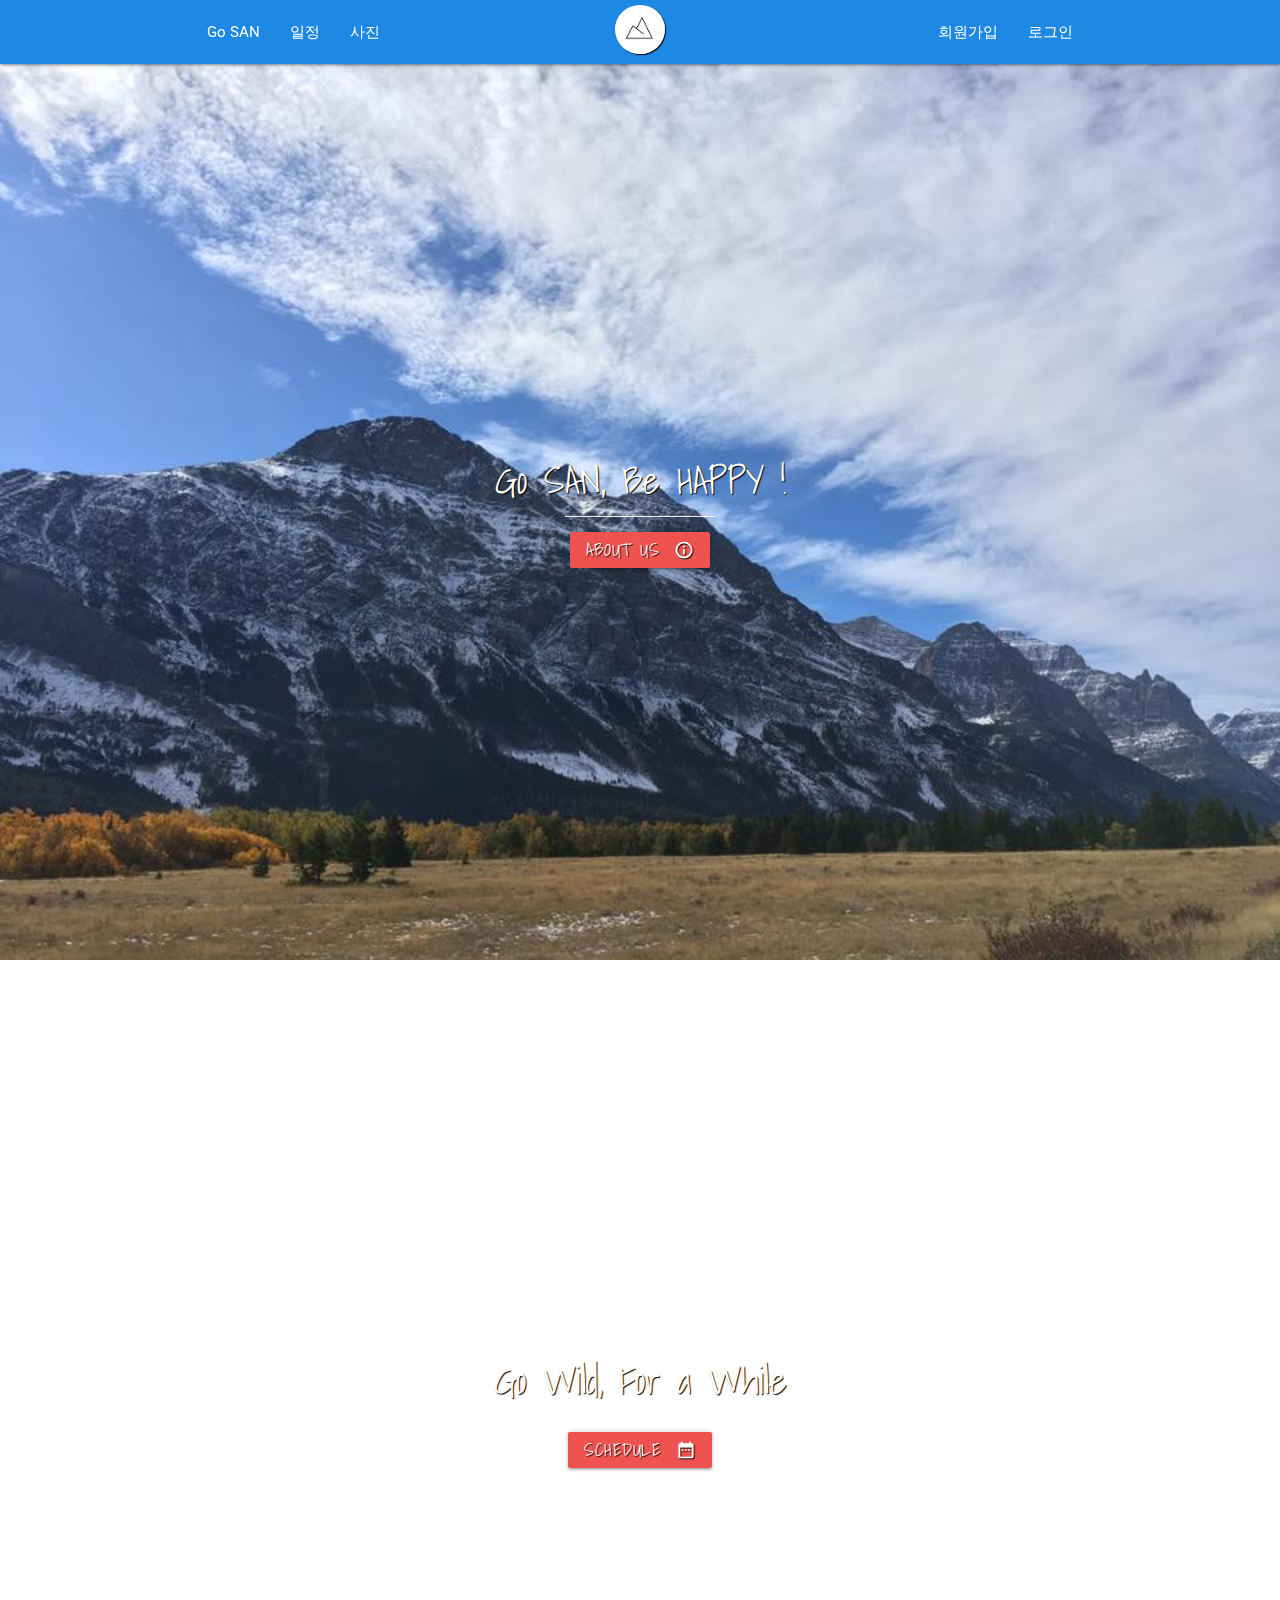
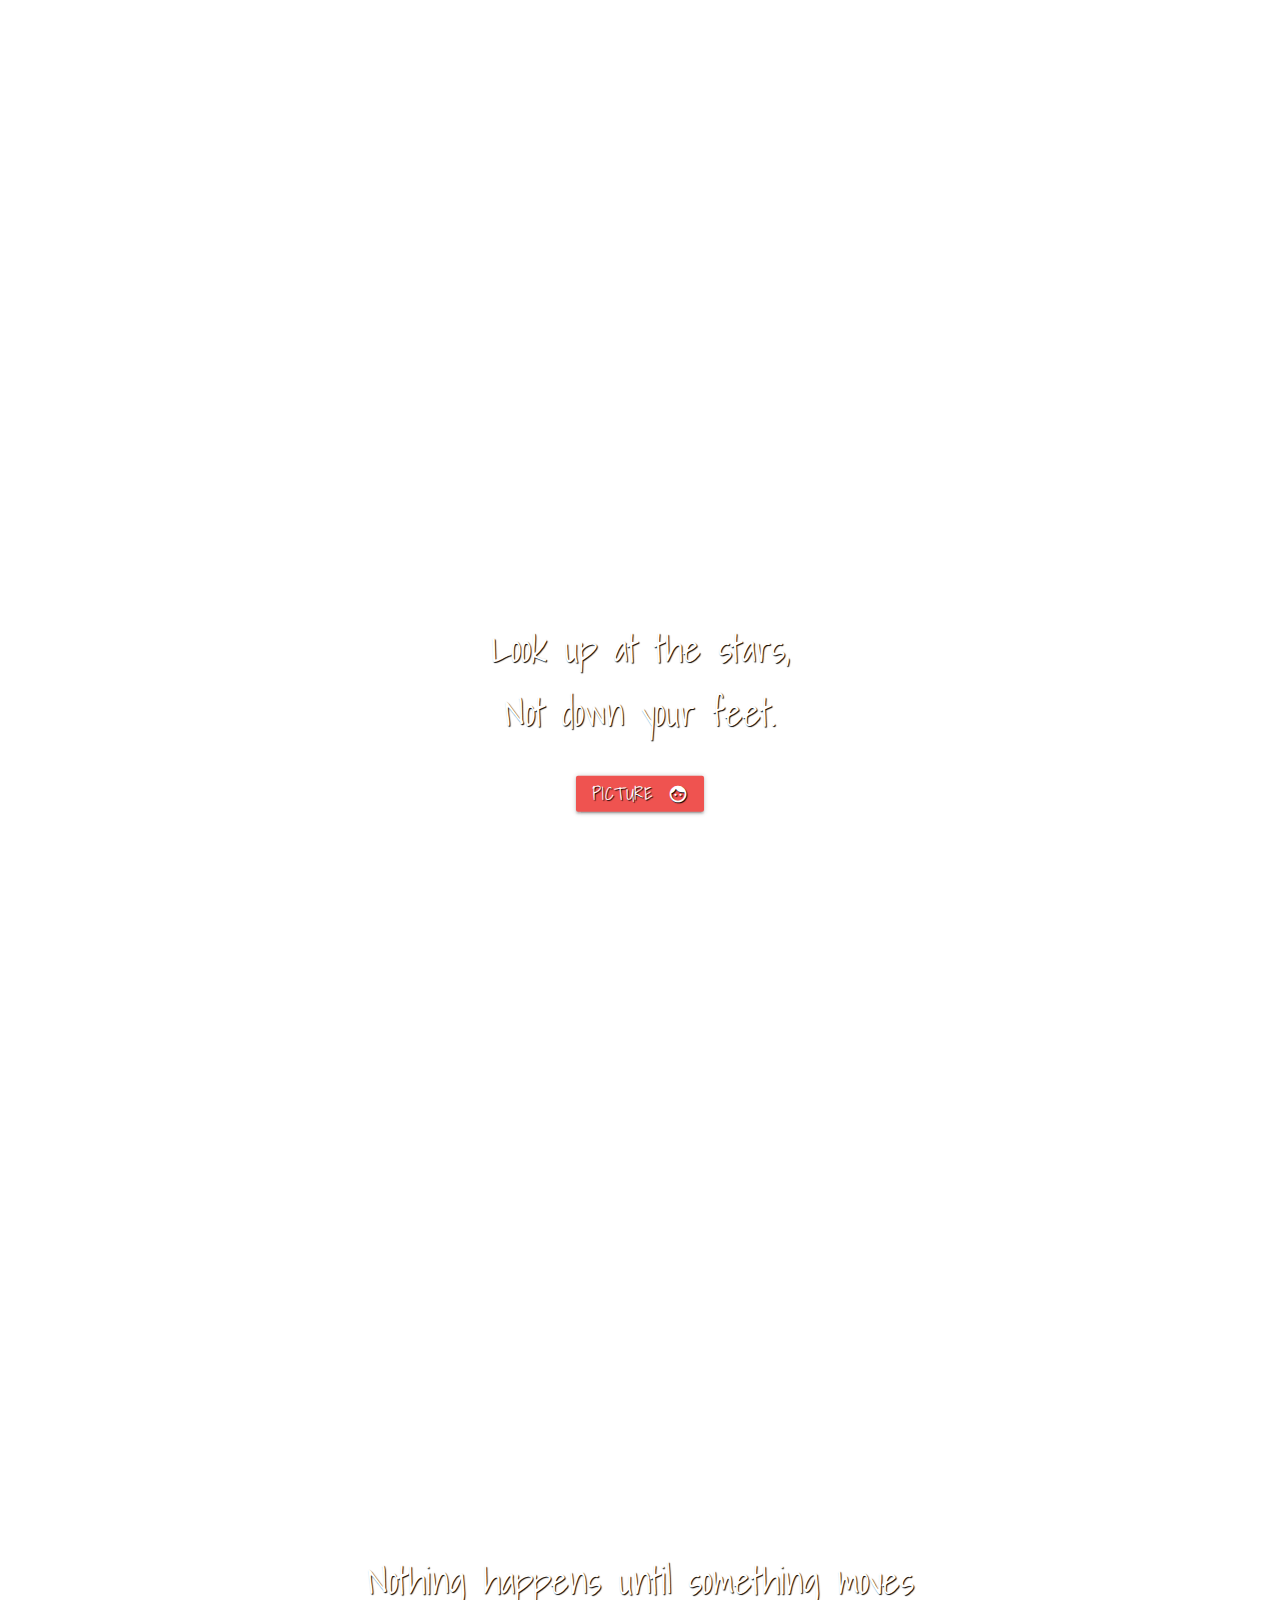
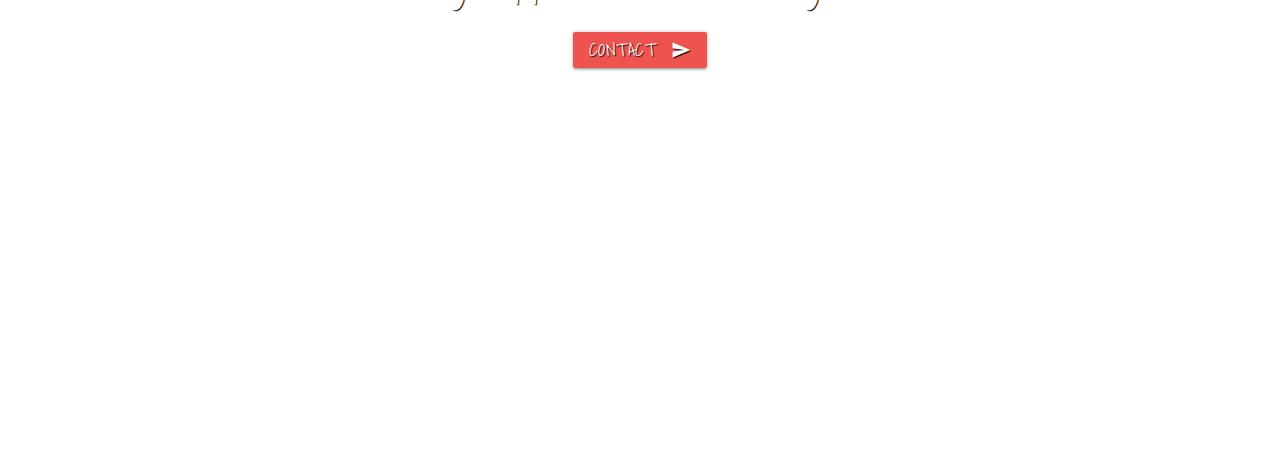
==== index.html @ 28b50394 "ver 0.1" ====
<!DOCTYPE html>
<html>
  <head>
    <meta charset="utf-8">
    <meta name="viewport" content="width=device-width, initial-scale=1">
	  <script src="https://ajax.googleapis.com/ajax/libs/jquery/3.3.1/jquery.min.js"></script>
    <script src="js/materialize.js"></script>
    <script src="js/materialize.min.js"></script>
	  <link rel="stylesheet" href="css/materialize.css">
    <link rel="stylesheet" href="css/materialize.min.css">
    <link rel="stylesheet" href="css/reset.css">
    <link href="https://fonts.googleapis.com/css?family=Nanum+Gothic|Roboto+Mono:100,300,400|Roboto:100,300,400" rel="stylesheet">
    <link href="https://fonts.googleapis.com/css?family=Abel|Amatic+SC|Gloria+Hallelujah|Indie+Flower|Shadows+Into+Light" rel="stylesheet">
    <link href="https://fonts.googleapis.com/icon?family=Material+Icons" rel="stylesheet">
    <title>Go! SAN - 산에 가자</title>

    <style>
      /* * {
        font-family: 'Nanum Gothic', sans-serif;
        font-family: 'Roboto', sans-serif;
        font-family: 'Roboto Mono', monospace;

        font-family: 'Indie Flower', cursive;
        font-family: 'Abel', sans-serif;
        font-family: 'Shadows Into Light', cursive;
        font-family: 'Gloria Hallelujah', cursive;
        font-family: 'Amatic SC', cursive;
      } */
      .scene {
        width: 100vw;
        height: 100vh;
        overflow: hidden;
        background-size: cover;
        background-repeat: no-repeat;
        background-attachment: fixed;
        font-family: 'Shadows Into Light', cursive;
      }

      .scene.one{
        background-image: url(img/san1.jpg);
      }
      .scene.two{
        background-image: url(img/san3.jpg);
      }
      .scene.three{
        background-image: url(img/san5.jpg);
      }
      .scene.four{
        background-image: url(img/san6.jpg);
      }

      .scene header{
        color:white;
        text-shadow: 1px 1px 1px black;
        max-width: 80%;
        position: relative;
        left:50%;
        top:50%;
        transform:translateX(-50%) translateY(-50%);
        font-size:1.2rem;
        text-align: center;
      }
      .scene header h1{
        font-size: 2.5rem;
        margin-bottom: 1rem;
        font-weight: 400;
      }
      .scene header h1:after{
        content:'';
        border-bottom:1px solid white;
        width:10rem;
        display: block;
        margin:0 auto;
        margin-top:1rem;
      }
      #logo {
        box-shadow: 1px 1px 1px black;
        margin-top: 5px;
        margin-bottom: 5px;
        width: 50px;
      }
      .btn {
        font-size: 1.2rem;
      }
      body > ul {
        font-family: 'Nanum Gothic', sans-serif;
      }
    </style>
    <script>
    $(document).ready(function(){
      $('.sidenav').sidenav();
    });
    </script>
  </head>
  <body>
      <div class="navbar-fixed">
        <nav class="blue darken-1">
            <div class="container">
              <div class="nav-wrapper">
                <a href="index.html" class="brand-logo center">
                  <img class="circle responsive-img" id="logo" src="img/logo.jpg" alt="logo">
                </a>
                <a href="#" data-target="mobile-demo" class="sidenav-trigger left hide-on-med-and-up"><i class="material-icons">menu</i></a>
                <ul id="nav-mobile" class="left hide-on-small-only">
                  <li><a href="#">Go SAN</a></li>
                  <li><a href="#">일정</a></li>
                  <li><a href="#">사진</a></li>
                </ul>
                <ul id="nav-mobile" class="right hide-on-small-only">
                  <li><a href="#">회원가입</a></li>
                  <li><a href="#">로그인</a></li>
                </ul>
              </div>
            </div>
        </nav>
      </div>
        <ul class="sidenav" id="mobile-demo">
          <li><a href="index.html">HOME</a></li>
          <li><a href="#">Go SAN</a></li>
          <li><a href="#">일정</a></li>
          <li><a href="#">사진</a></li>
          <li class="divider" tabindex="-1"></li>
          <li><a href="#">회원가입</a></li>
          <li><a href="#">로그인</a></li>
        </ul>
      <section class="scene one">
        <header>
          <h1>Go SAN, Be HAPPY !</h1>
          <a class="waves-effect waves-light btn red lighten-1" href="#">About Us<i class="material-icons right">info_outline</i></a>
        </header>
      </section>

      <section class="scene two">
        <header>
          <h1>Go Wild, For a While</h1>
          <a class="waves-effect waves-light btn red lighten-1">Schedule<i class="material-icons right">date_range</i></a>
        </header>
      </section>

      <section class="scene three">
        <header>
          <h1 style="line-height:170%;">Look up at the stars, <br />
          Not down your feet.</h1>
          <a class="waves-effect waves-light btn red lighten-1">picture<i class="material-icons right">face</i></a>
        </header>
      </section>

      <section class="scene four">
        <header>
          <h1>Nothing happens until something moves</h1>
          <a class="waves-effect waves-light btn red lighten-1">Contact<i class="material-icons right">send</i></a>
        </header>
      </section>
  </body>
</html>
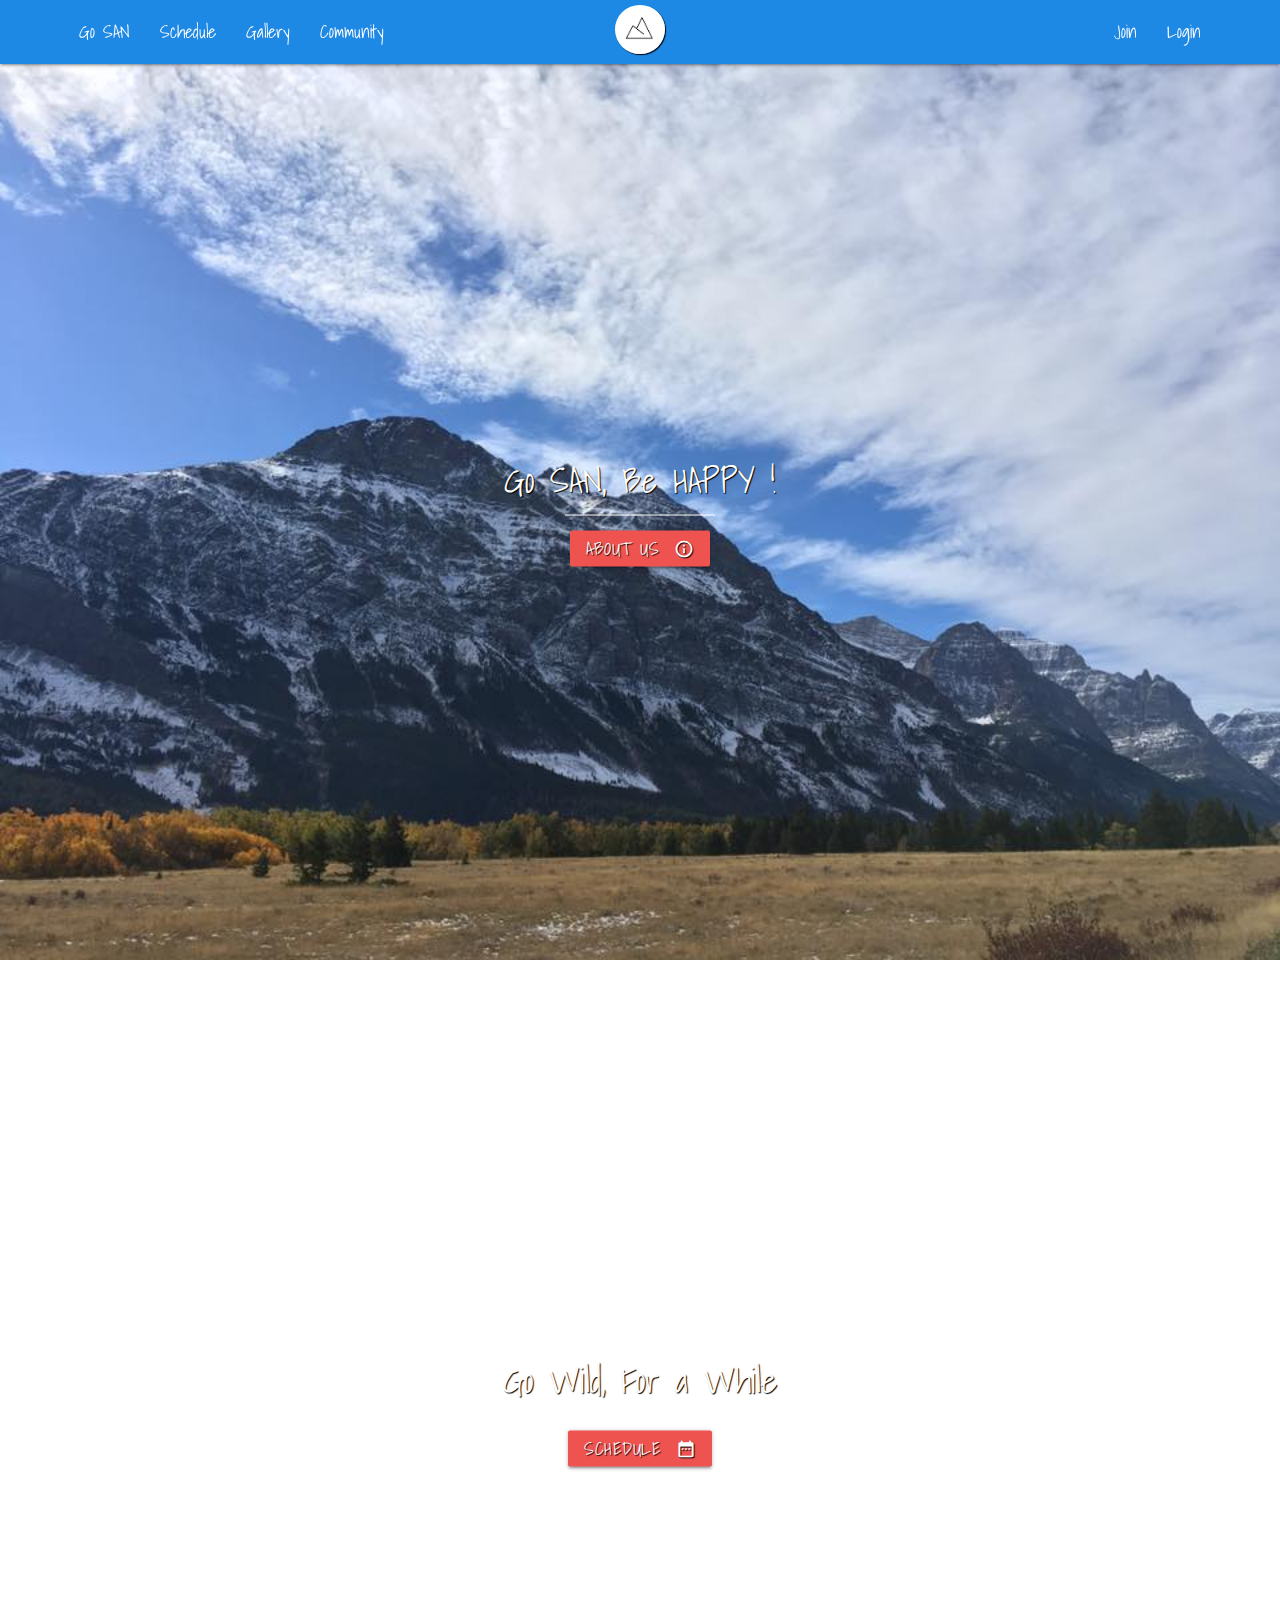
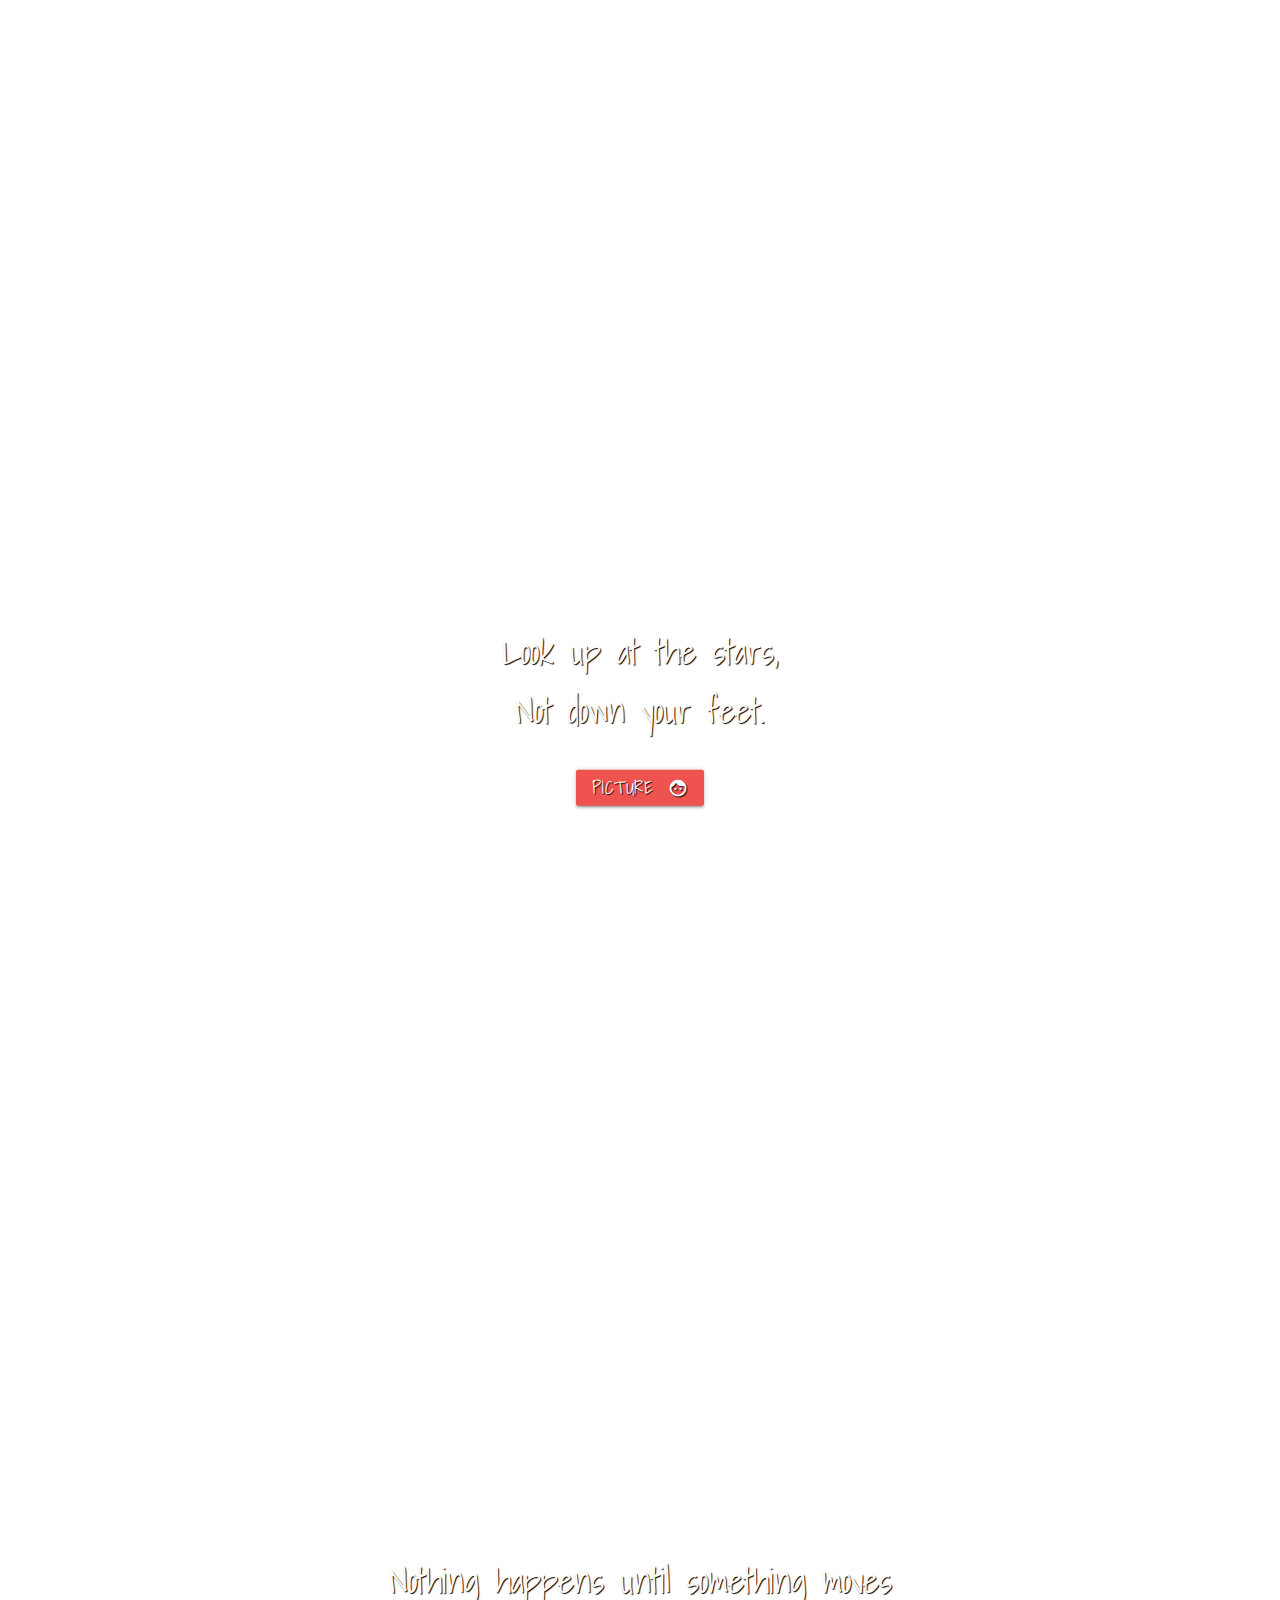
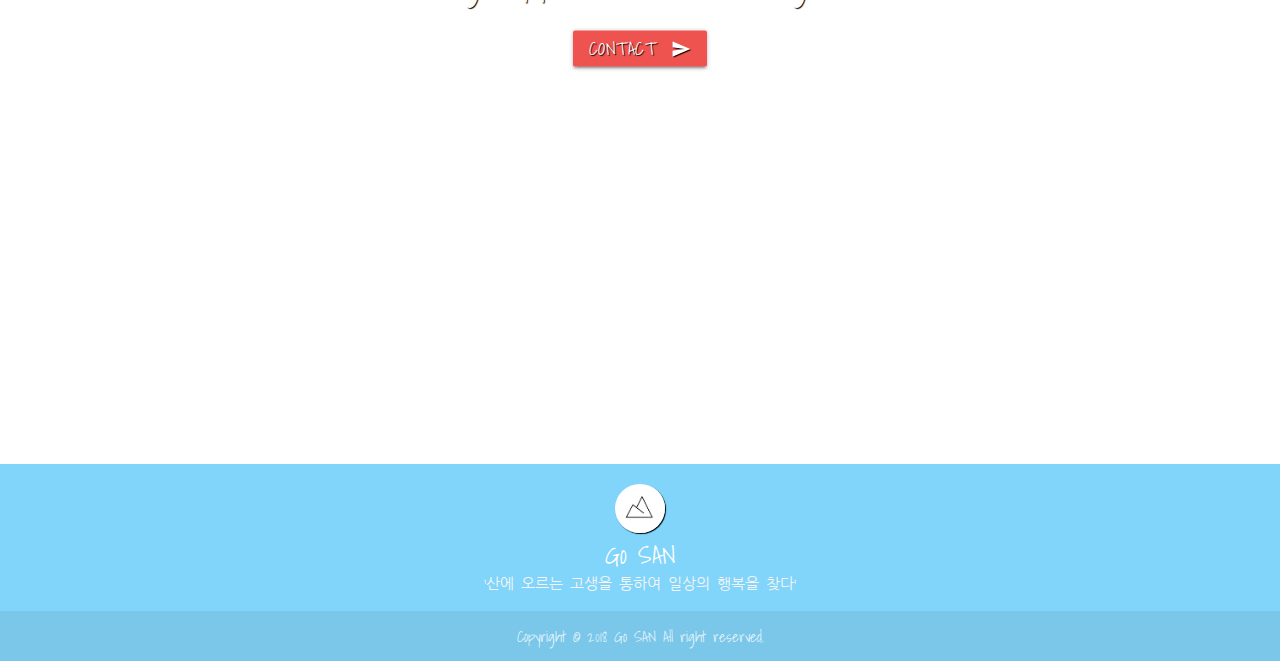
==== commit 4ee71322: "ver 0.2" ====
--- a/index.html
+++ b/index.html
@@ -27,7 +27,6 @@
         font-family: 'Amatic SC', cursive;
       } */
       .scene {
-        width: 100vw;
         height: 100vh;
         overflow: hidden;
         background-size: cover;
@@ -61,7 +60,7 @@
         text-align: center;
       }
       .scene header h1{
-        font-size: 2.5rem;
+        font-size: 2.3rem;
         margin-bottom: 1rem;
         font-weight: 400;
       }
@@ -82,8 +81,30 @@
       .btn {
         font-size: 1.2rem;
       }
-      body > ul {
-        font-family: 'Nanum Gothic', sans-serif;
+      body ul {
+        font-family: 'Shadows Into Light', cursive;
+        font-weight: 500;
+      }
+      nav ul a {
+        font-size: 1.2rem;
+      }
+      #nav-mobile-1 {
+        margin-left: 5%;
+      }
+      #nav-mobile-2 {
+        margin-right: 5%;
+      }
+      /* FOOTER 영역 */
+      footer {
+        font-family: 'Shadows Into Light', cursive, 'Nanum Gothic', sans-serif;
+      }
+      #bottom-logo {
+        width: 50px;
+        box-shadow: 1px 1px 1px black;
+      }
+
+      #bottom-logo-section {
+        margin-bottom: 0;
       }
     </style>
     <script>
@@ -95,34 +116,34 @@
   <body>
       <div class="navbar-fixed">
         <nav class="blue darken-1">
-            <div class="container">
               <div class="nav-wrapper">
                 <a href="index.html" class="brand-logo center">
                   <img class="circle responsive-img" id="logo" src="img/logo.jpg" alt="logo">
                 </a>
-                <a href="#" data-target="mobile-demo" class="sidenav-trigger left hide-on-med-and-up"><i class="material-icons">menu</i></a>
-                <ul id="nav-mobile" class="left hide-on-small-only">
+                <a href="#" data-target="mobile-demo" class="sidenav-trigger left hide-on-samll-only"><i class="material-icons">menu</i></a>
+                <ul id="nav-mobile-1" class="left hide-on-med-and-down">
                   <li><a href="#">Go SAN</a></li>
-                  <li><a href="#">일정</a></li>
-                  <li><a href="#">사진</a></li>
+                  <li><a href="#">Schedule</a></li>
+                  <li><a href="#">Gallery</a></li>
+                  <li><a href="#">Community</a></li>
                 </ul>
-                <ul id="nav-mobile" class="right hide-on-small-only">
-                  <li><a href="#">회원가입</a></li>
-                  <li><a href="#">로그인</a></li>
+                <ul id="nav-mobile-2" class="right hide-on-med-and-down">
+                  <li><a href="#">Join</a></li>
+                  <li><a href="#">Login</a></li>
                 </ul>
               </div>
-            </div>
         </nav>
       </div>
-        <ul class="sidenav" id="mobile-demo">
-          <li><a href="index.html">HOME</a></li>
-          <li><a href="#">Go SAN</a></li>
-          <li><a href="#">일정</a></li>
-          <li><a href="#">사진</a></li>
-          <li class="divider" tabindex="-1"></li>
-          <li><a href="#">회원가입</a></li>
-          <li><a href="#">로그인</a></li>
-        </ul>
+      <ul class="sidenav" id="mobile-demo">
+        <li><a href="index.html">HOME</a></li>
+        <li><a href="#">Go SAN</a></li>
+        <li><a href="#">Schedule</a></li>
+        <li><a href="#">Gallery</a></li>
+        <li><a href="#">Community</a></li>
+        <li class="divider" tabindex="-1"></li>
+        <li><a href="#">Join</a></li>
+        <li><a href="#">Login</a></li>
+      </ul>
       <section class="scene one">
         <header>
           <h1>Go SAN, Be HAPPY !</h1>
@@ -151,5 +172,26 @@
           <a class="waves-effect waves-light btn red lighten-1">Contact<i class="material-icons right">send</i></a>
         </header>
       </section>
+
+      <footer class="page-footer light-blue lighten-3">
+        <div class="container">
+          <div class="row">
+            <div class="col 12 s12">
+              <div class="center" id="bottom-logo-section">
+                <a href="index.html"><img src="img/logo.jpg" class="circle responsive-img center" id="bottom-logo" alt="bottm-logo"></a>
+              </div>
+              <h5 class="white-text center" style="line-height: 170%;">Go SAN</h5>
+              <p class="grey-text text-lighten-4 center">'산에 오르는 고생을 통하여 일상의 행복을 찾다'</p>
+            </div>
+          </div>
+        </div>
+        <div class="footer-copyright">
+          <div class="container">
+            <div class="center">
+              Copyright © 2018 Go SAN All right reserved.
+            </div>
+          </div>
+        </div>
+      </footer>
   </body>
 </html>
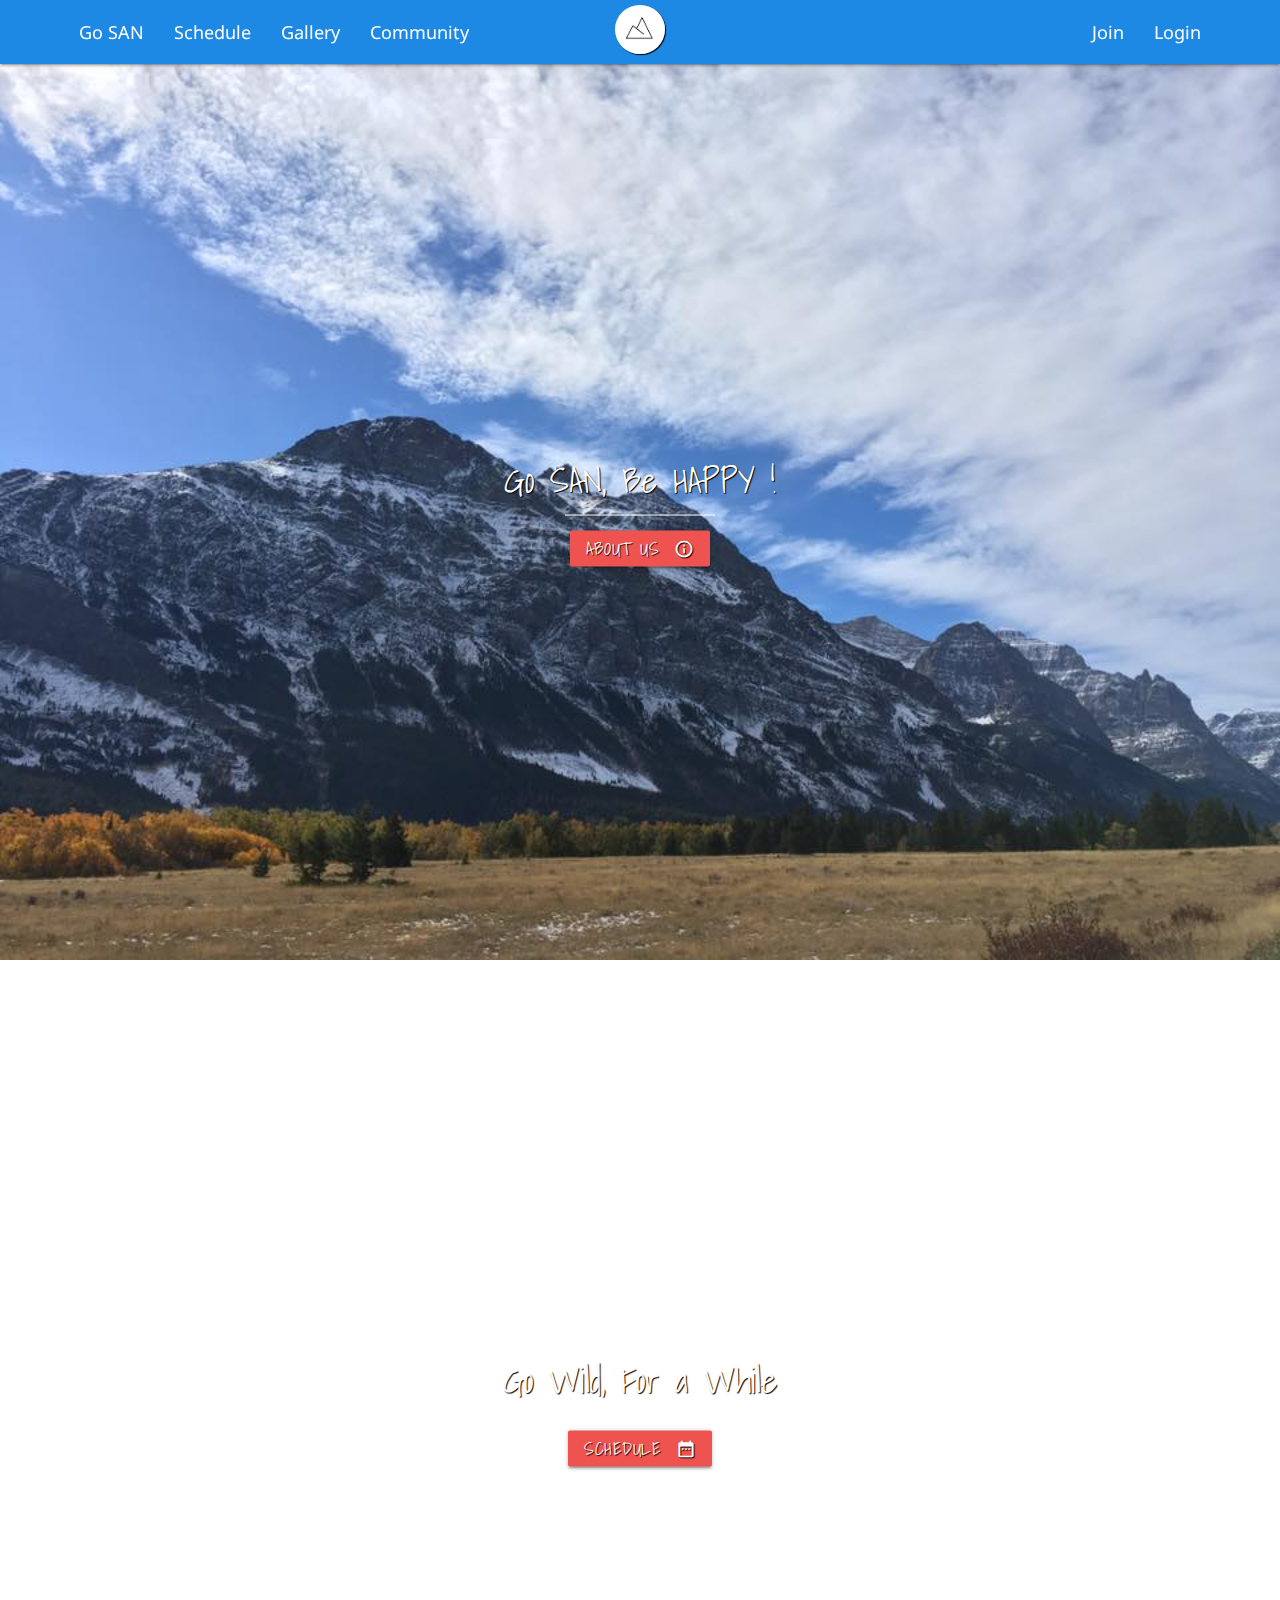
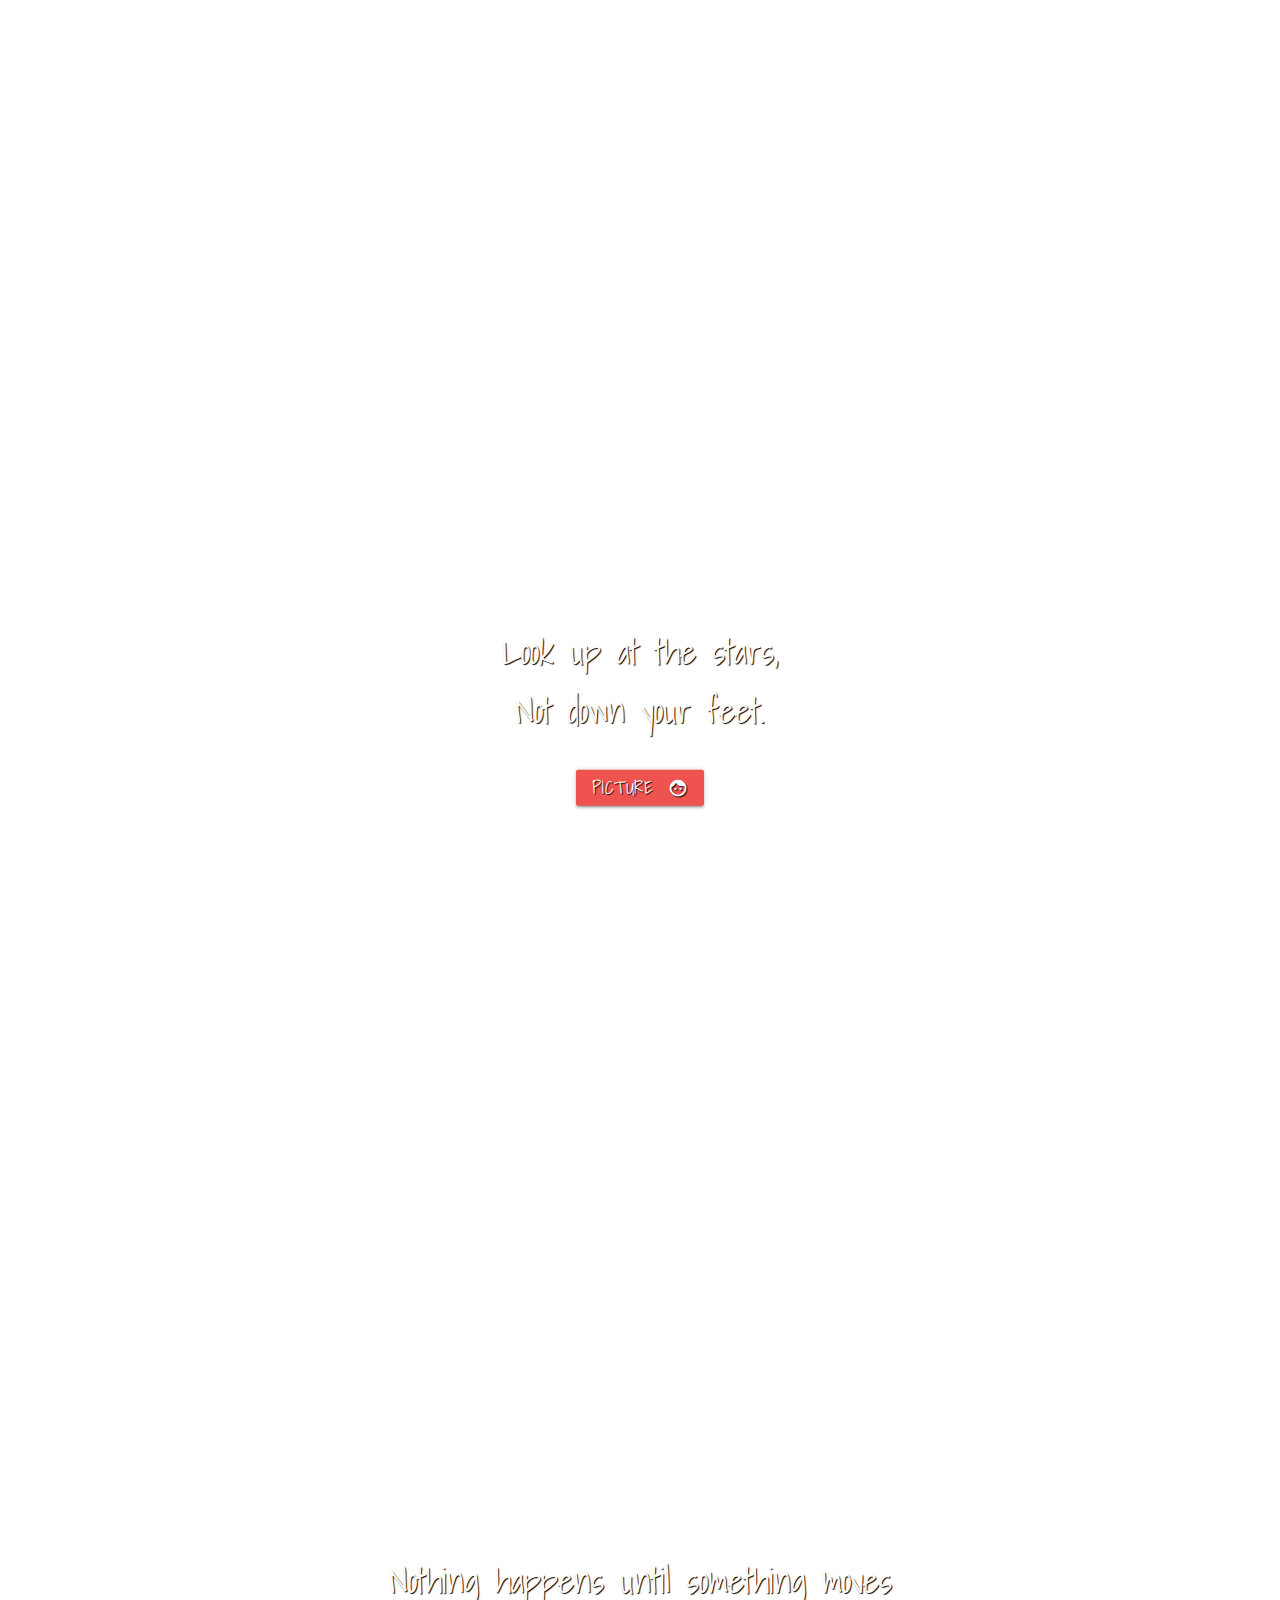
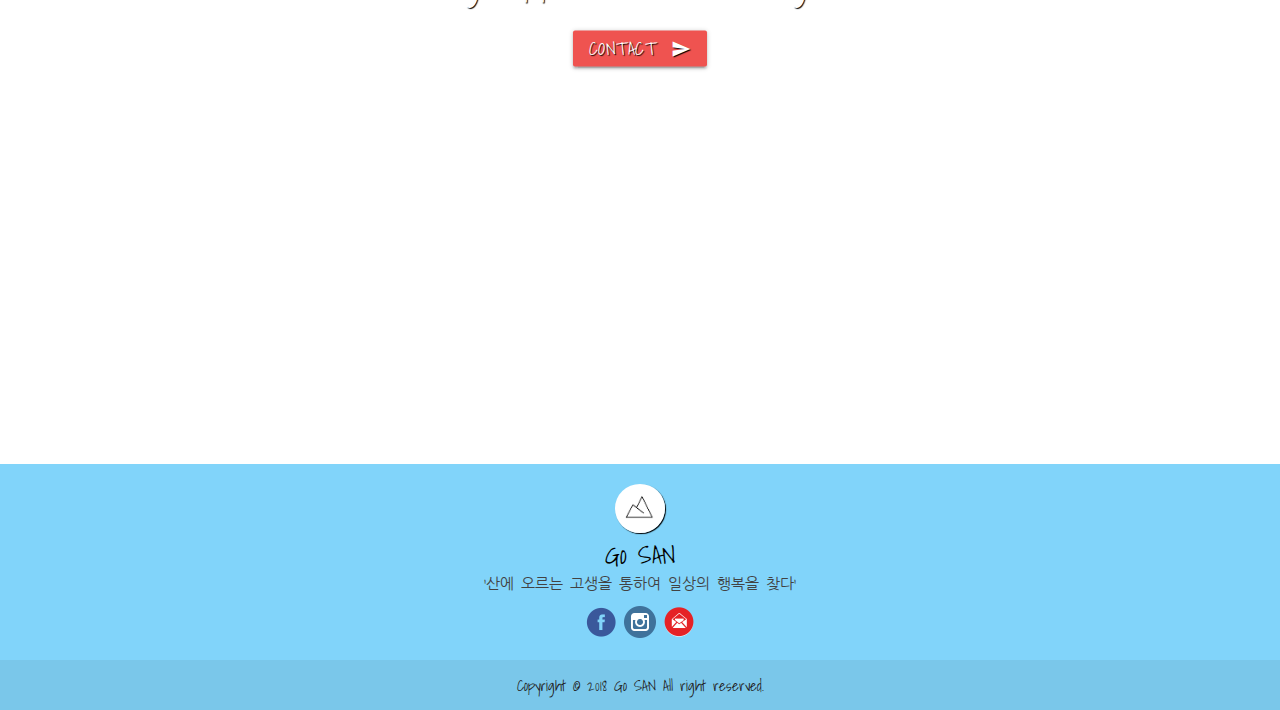
==== commit 5cadbfa3: "ver 0.3" ====
--- a/index.html
+++ b/index.html
@@ -12,6 +12,7 @@
     <link href="https://fonts.googleapis.com/css?family=Nanum+Gothic|Roboto+Mono:100,300,400|Roboto:100,300,400" rel="stylesheet">
     <link href="https://fonts.googleapis.com/css?family=Abel|Amatic+SC|Gloria+Hallelujah|Indie+Flower|Shadows+Into+Light" rel="stylesheet">
     <link href="https://fonts.googleapis.com/icon?family=Material+Icons" rel="stylesheet">
+    <link href="https://fonts.googleapis.com/css?family=Noto+Sans" rel="stylesheet">
     <title>Go! SAN - 산에 가자</title>
 
     <style>
@@ -25,7 +26,35 @@
         font-family: 'Shadows Into Light', cursive;
         font-family: 'Gloria Hallelujah', cursive;
         font-family: 'Amatic SC', cursive;
+        font-family: 'Noto Sans', sans-serif;
       } */
+
+
+      /* N A V I G A T I O N 영역 */
+      #logo {
+        box-shadow: 1px 1px 1px black;
+        margin-top: 5px;
+        margin-bottom: 5px;
+        width: 50px;
+      }
+      .btn {
+        font-size: 1.2rem;
+      }
+      body ul {
+        font-family: 'Noto Sans', sans-serif;
+        font-weight: 400;
+      }
+      nav ul a {
+        font-size: 1.2rem;
+      }
+      #nav-mobile-1 {
+        margin-left: 5%;
+      }
+      #nav-mobile-2 {
+        margin-right: 5%;
+      }
+
+      /* B O D Y */
       .scene {
         height: 100vh;
         overflow: hidden;
@@ -36,16 +65,16 @@
       }
 
       .scene.one{
-        background-image: url(img/san1.jpg);
+        background-image: url(img/main/san1.jpg);
       }
       .scene.two{
-        background-image: url(img/san3.jpg);
+        background-image: url(img/main/san3.jpg);
       }
       .scene.three{
-        background-image: url(img/san5.jpg);
+        background-image: url(img/main/san5.jpg);
       }
       .scene.four{
-        background-image: url(img/san6.jpg);
+        background-image: url(img/main/san6.jpg);
       }
 
       .scene header{
@@ -72,28 +101,7 @@
         margin:0 auto;
         margin-top:1rem;
       }
-      #logo {
-        box-shadow: 1px 1px 1px black;
-        margin-top: 5px;
-        margin-bottom: 5px;
-        width: 50px;
-      }
-      .btn {
-        font-size: 1.2rem;
-      }
-      body ul {
-        font-family: 'Shadows Into Light', cursive;
-        font-weight: 500;
-      }
-      nav ul a {
-        font-size: 1.2rem;
-      }
-      #nav-mobile-1 {
-        margin-left: 5%;
-      }
-      #nav-mobile-2 {
-        margin-right: 5%;
-      }
+
       /* FOOTER 영역 */
       footer {
         font-family: 'Shadows Into Light', cursive, 'Nanum Gothic', sans-serif;
@@ -105,6 +113,12 @@
 
       #bottom-logo-section {
         margin-bottom: 0;
+      }
+      .icon {
+        margin-top: 15px;
+      }
+      #fb-icon, #ins-icon, #email-icon {
+        width: 32px;
       }
     </style>
     <script>
@@ -114,11 +128,12 @@
     </script>
   </head>
   <body>
+    <!-- N A V I G A T I O N -->
       <div class="navbar-fixed">
         <nav class="blue darken-1">
               <div class="nav-wrapper">
                 <a href="index.html" class="brand-logo center">
-                  <img class="circle responsive-img" id="logo" src="img/logo.jpg" alt="logo">
+                  <img class="circle responsive-img" id="logo" src="img/logo/logo.jpg" alt="logo">
                 </a>
                 <a href="#" data-target="mobile-demo" class="sidenav-trigger left hide-on-samll-only"><i class="material-icons">menu</i></a>
                 <ul id="nav-mobile-1" class="left hide-on-med-and-down">
@@ -129,21 +144,23 @@
                 </ul>
                 <ul id="nav-mobile-2" class="right hide-on-med-and-down">
                   <li><a href="#">Join</a></li>
-                  <li><a href="#">Login</a></li>
+                  <li><a href="login.html">Login</a></li>
                 </ul>
               </div>
         </nav>
       </div>
       <ul class="sidenav" id="mobile-demo">
-        <li><a href="index.html">HOME</a></li>
+        <li class="active"><a href="index.html"><i class="material-icons blue-text text-darken-1">home</i></a></li>
         <li><a href="#">Go SAN</a></li>
         <li><a href="#">Schedule</a></li>
         <li><a href="#">Gallery</a></li>
         <li><a href="#">Community</a></li>
         <li class="divider" tabindex="-1"></li>
         <li><a href="#">Join</a></li>
-        <li><a href="#">Login</a></li>
+        <li><a href="login.html">Login</a></li>
       </ul>
+
+      <!-- B O D Y - S E C T I O N -->
       <section class="scene one">
         <header>
           <h1>Go SAN, Be HAPPY !</h1>
@@ -173,21 +190,27 @@
         </header>
       </section>
 
+      <!-- F O O T E R -->
       <footer class="page-footer light-blue lighten-3">
         <div class="container">
           <div class="row">
             <div class="col 12 s12">
               <div class="center" id="bottom-logo-section">
-                <a href="index.html"><img src="img/logo.jpg" class="circle responsive-img center" id="bottom-logo" alt="bottm-logo"></a>
+                <a href="index.html"><img src="img/logo/logo.jpg" class="circle responsive-img center" id="bottom-logo" alt="bottm-logo"></a>
               </div>
-              <h5 class="white-text center" style="line-height: 170%;">Go SAN</h5>
-              <p class="grey-text text-lighten-4 center">'산에 오르는 고생을 통하여 일상의 행복을 찾다'</p>
+              <h5 class="black-text center" style="line-height: 170%;">Go SAN</h5>
+              <p class="grey-text text-darken-3 center">'산에 오르는 고생을 통하여 일상의 행복을 찾다'</p>
+              <div class="icon center">
+                <a href="https://www.facebook.com/gosanbehappy" target="_blank"><img src="img/icon/fbicon.png" id="fb-icon"></a>
+                <a href="https://www.instagram.com/gosanbehappy" target="_blank"><img src="img/icon/ins-icon.png" id="ins-icon"></a>
+                <a href="mailto:gosanbehappy@gmail.com"><img src="img/icon/email.png" id="email-icon"></a>
+              </div>
             </div>
           </div>
         </div>
         <div class="footer-copyright">
           <div class="container">
-            <div class="center">
+            <div class="center grey-text text-darken-4 center">
               Copyright © 2018 Go SAN All right reserved.
             </div>
           </div>
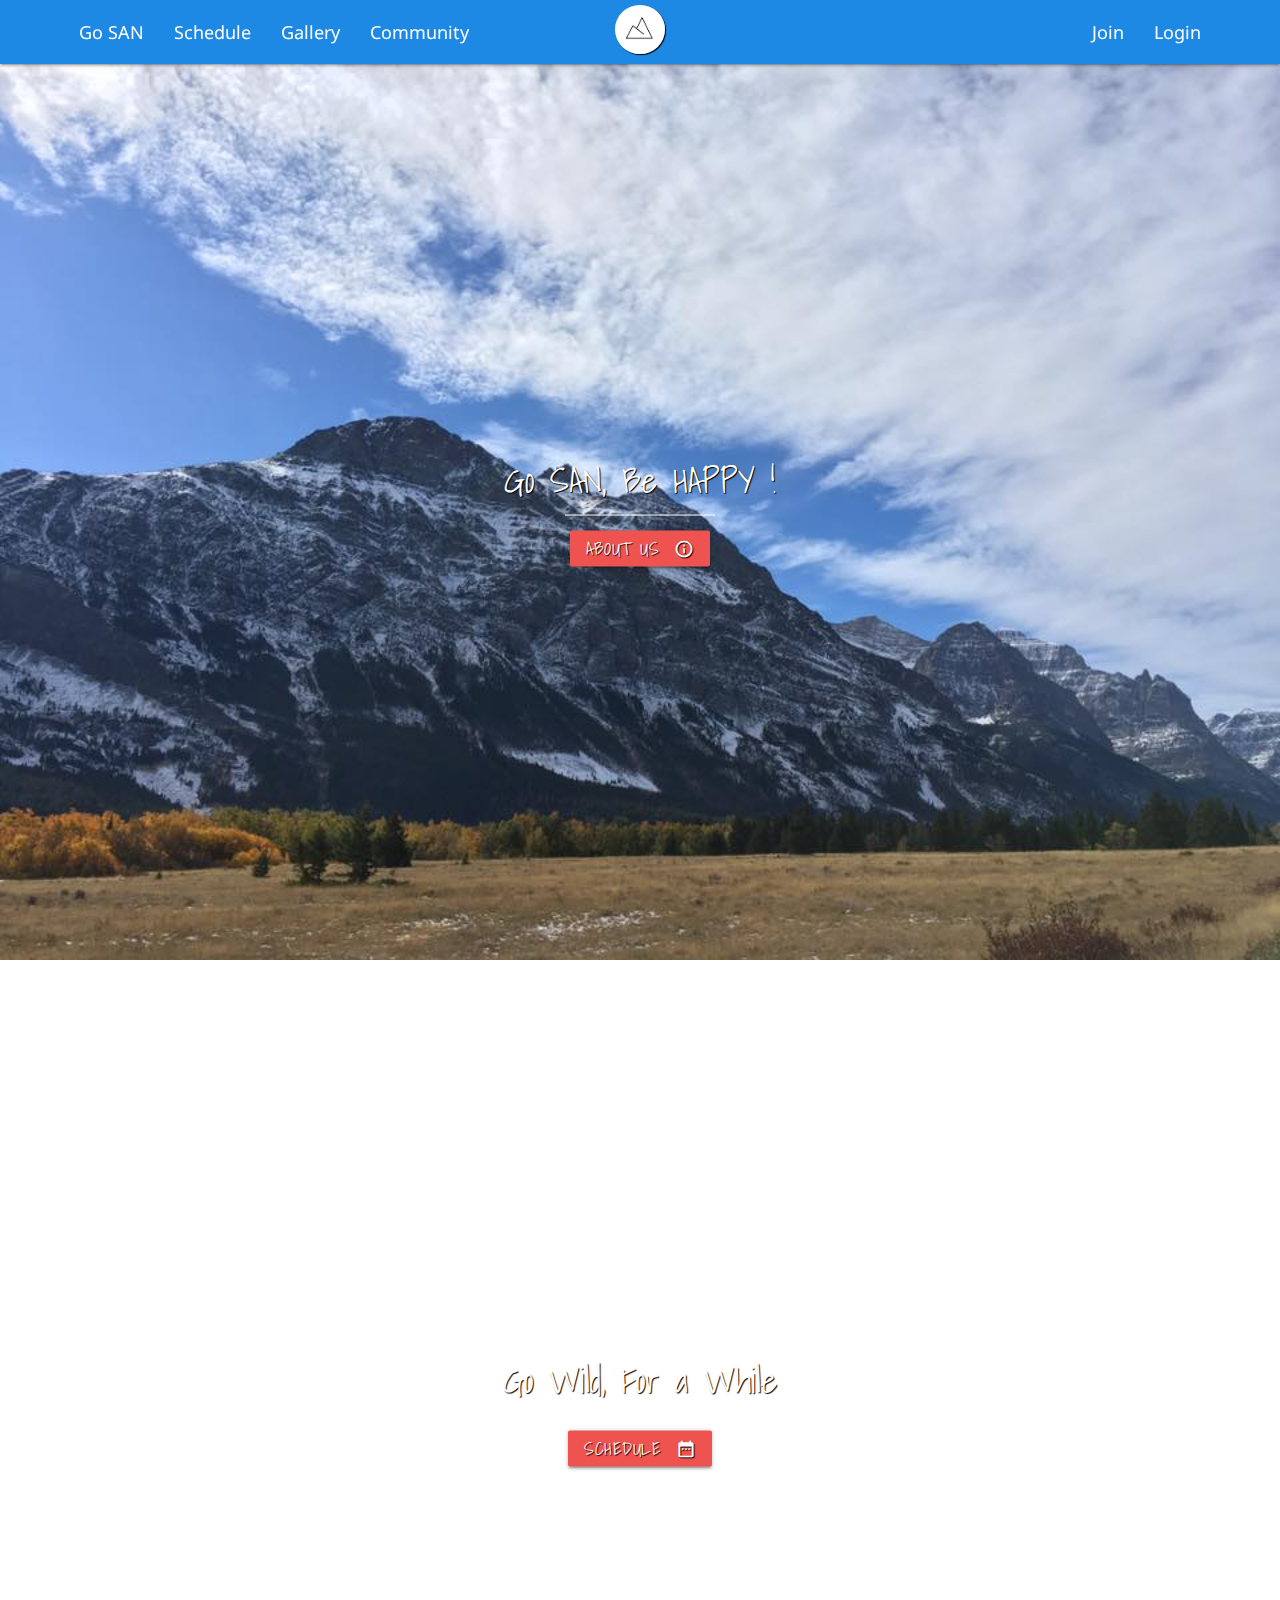
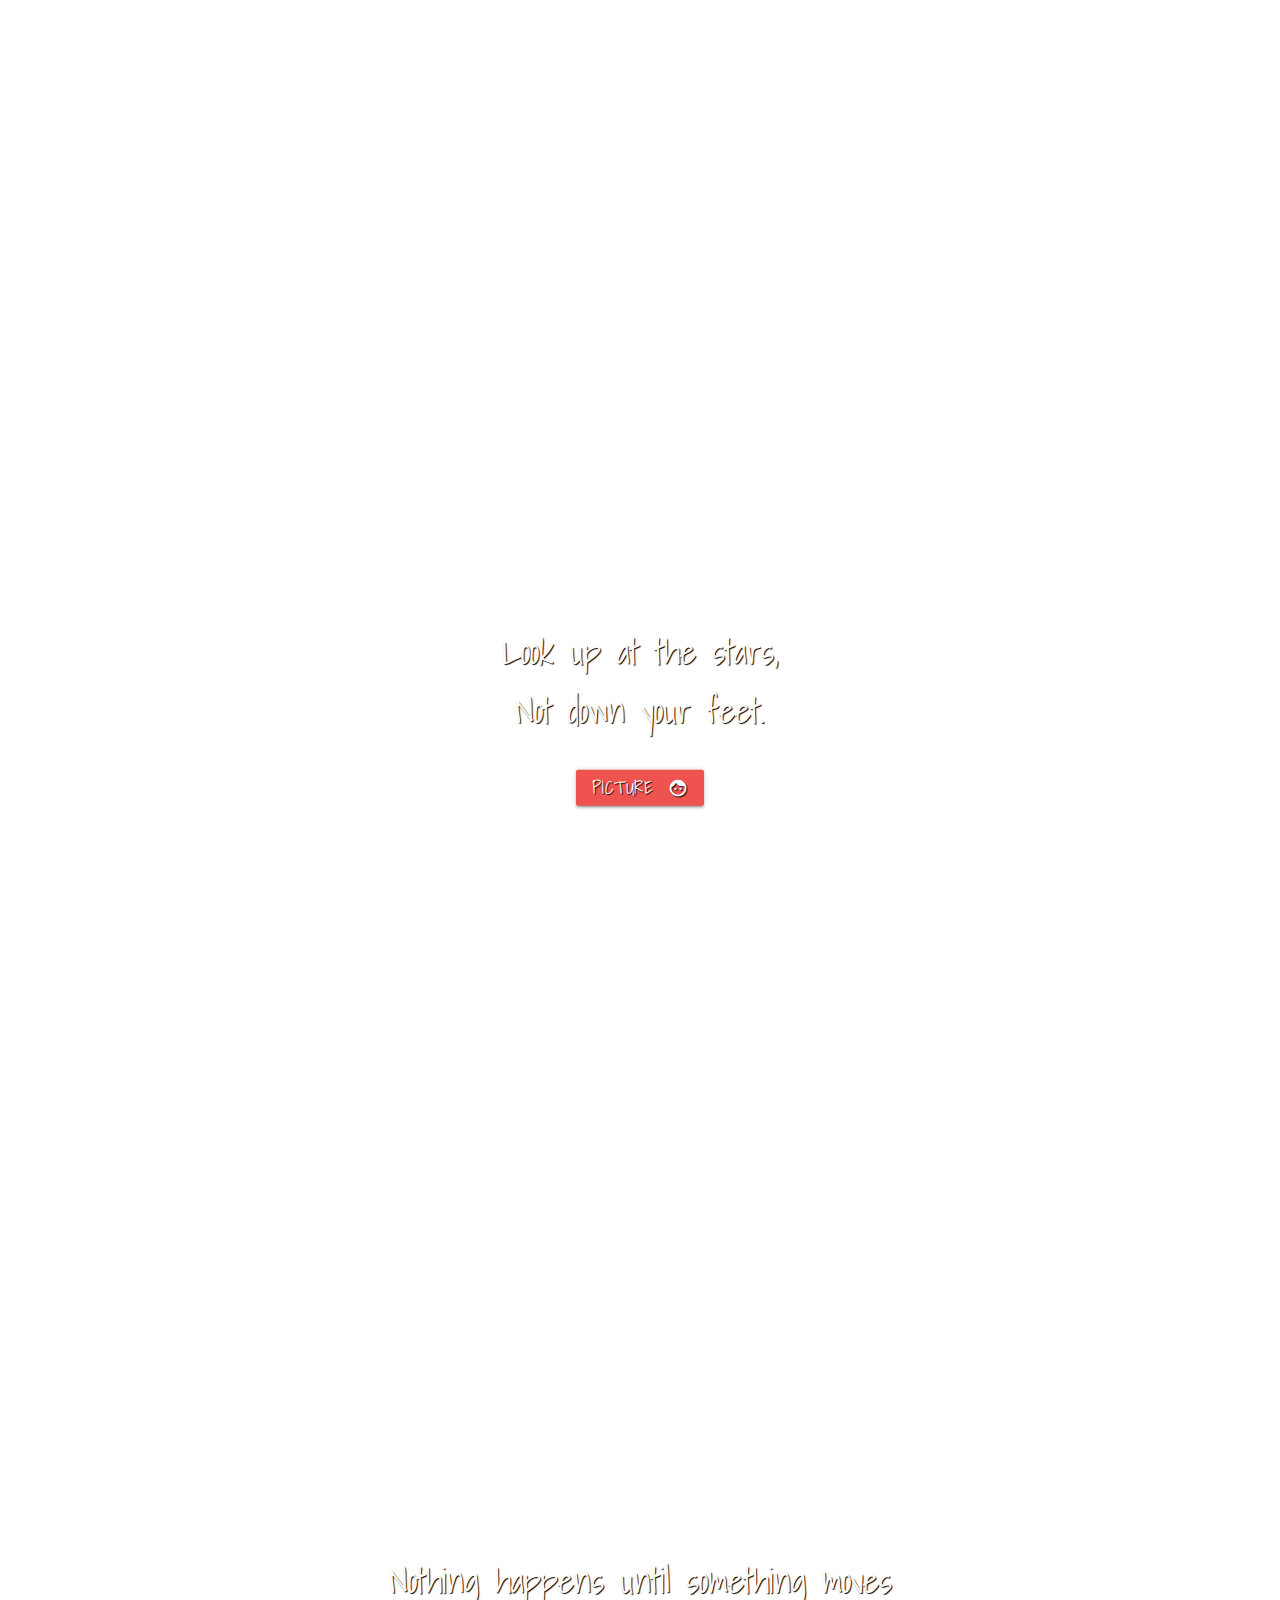
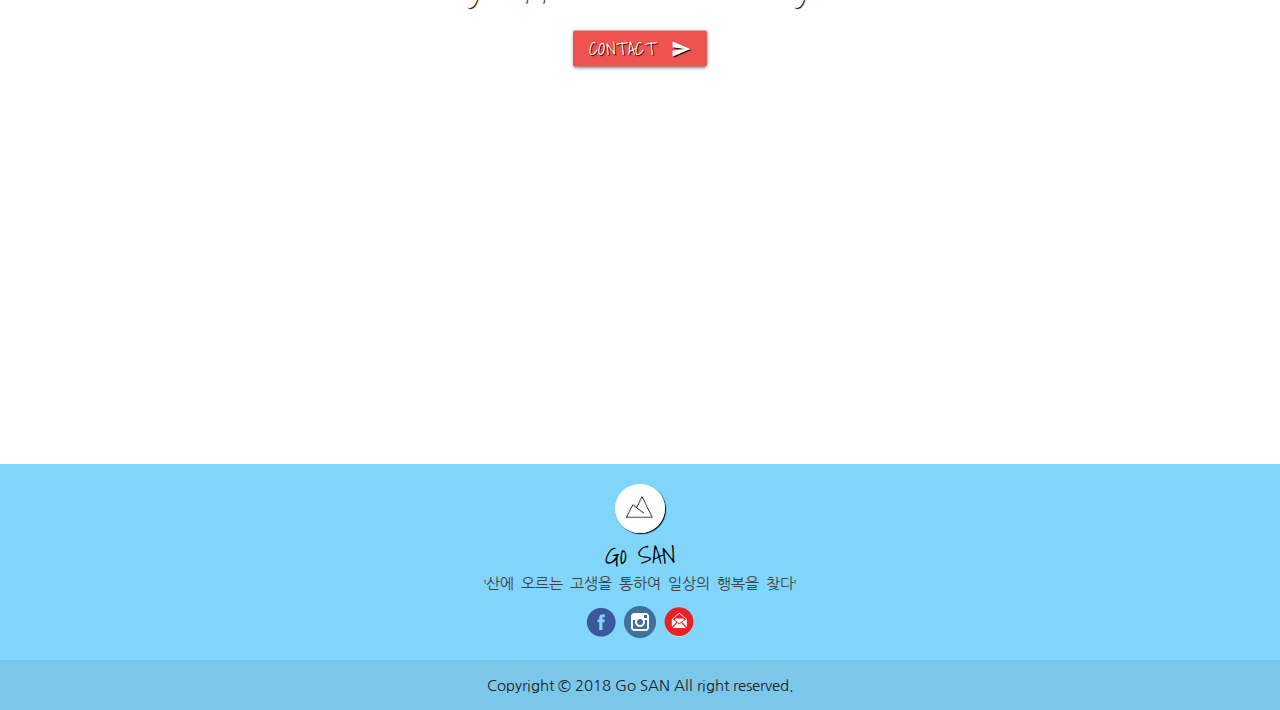
==== commit 468f7fea: "ver 0.31" ====
--- a/index.html
+++ b/index.html
@@ -106,11 +106,13 @@
       footer {
         font-family: 'Shadows Into Light', cursive, 'Nanum Gothic', sans-serif;
       }
+      .footer-copyright{
+        font-family: 'Nanum Gothic', sans-serif;
+      }
       #bottom-logo {
         width: 50px;
         box-shadow: 1px 1px 1px black;
       }
-
       #bottom-logo-section {
         margin-bottom: 0;
       }
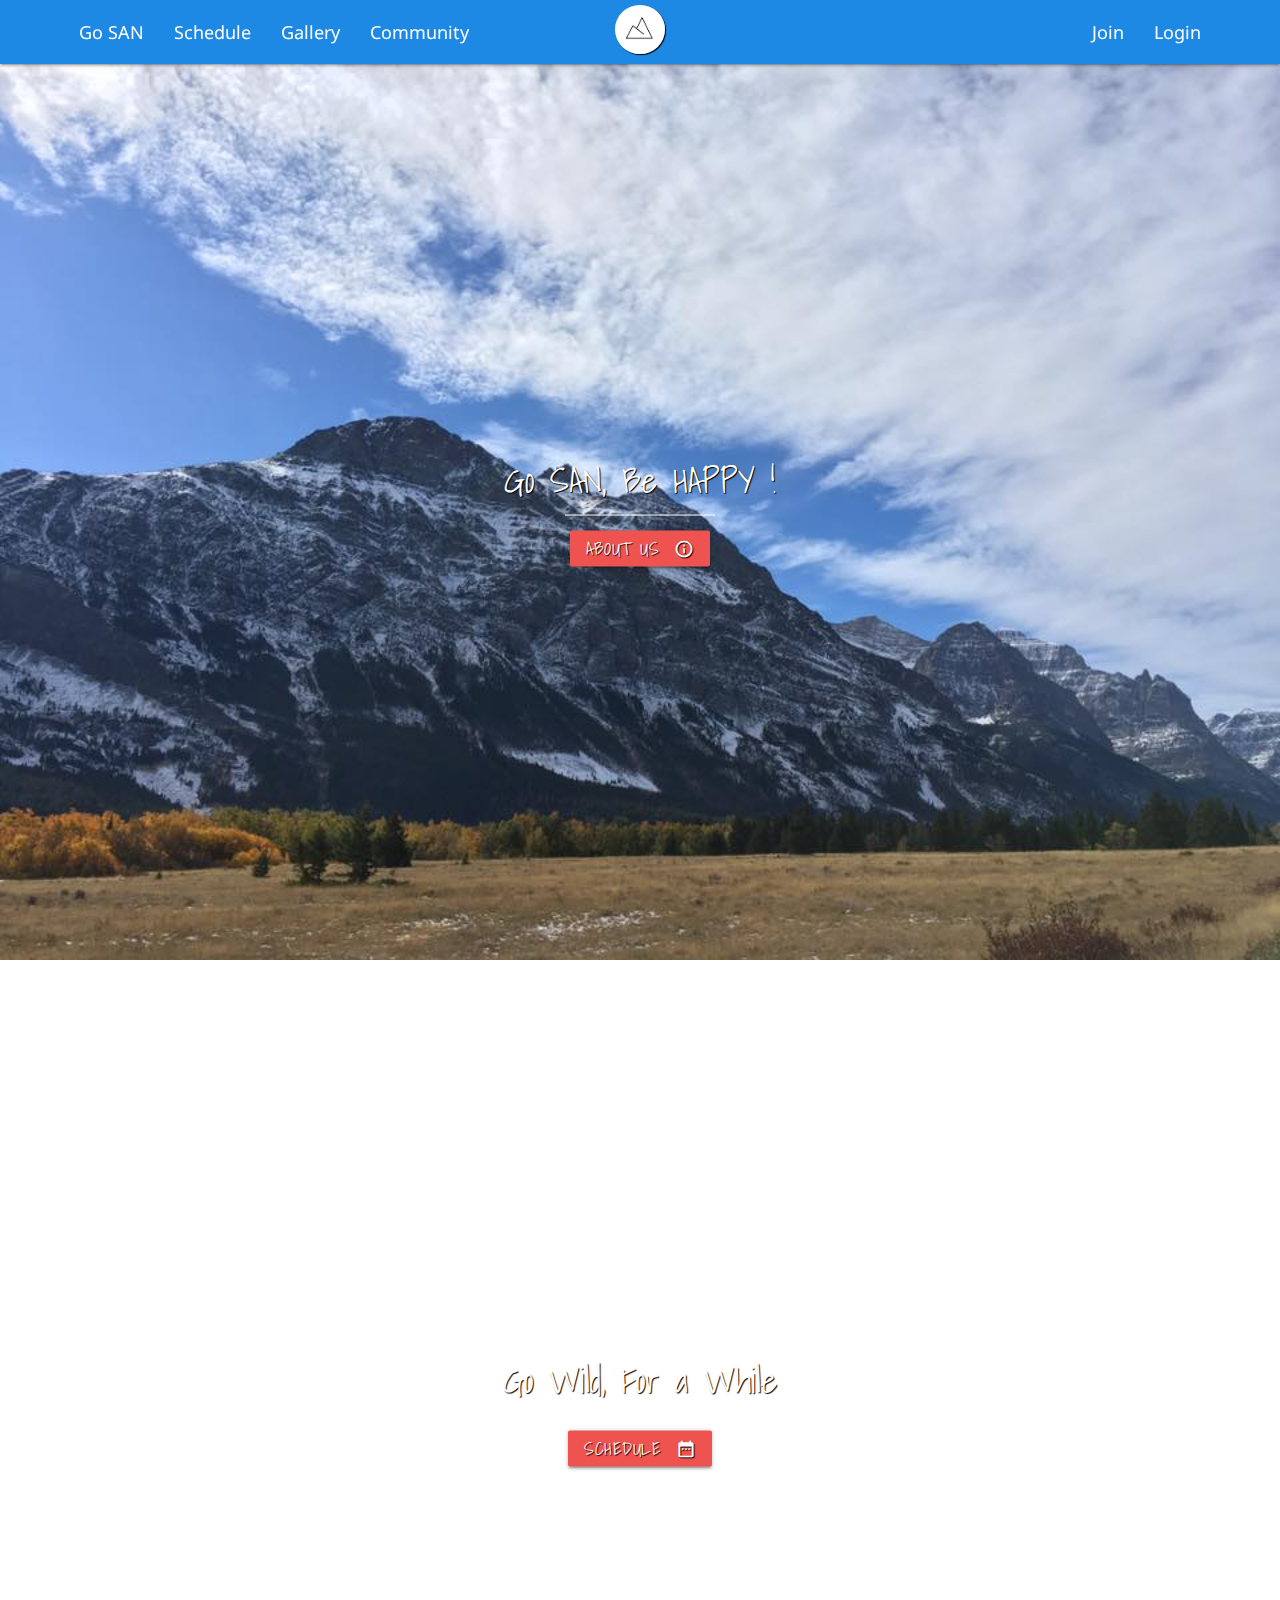
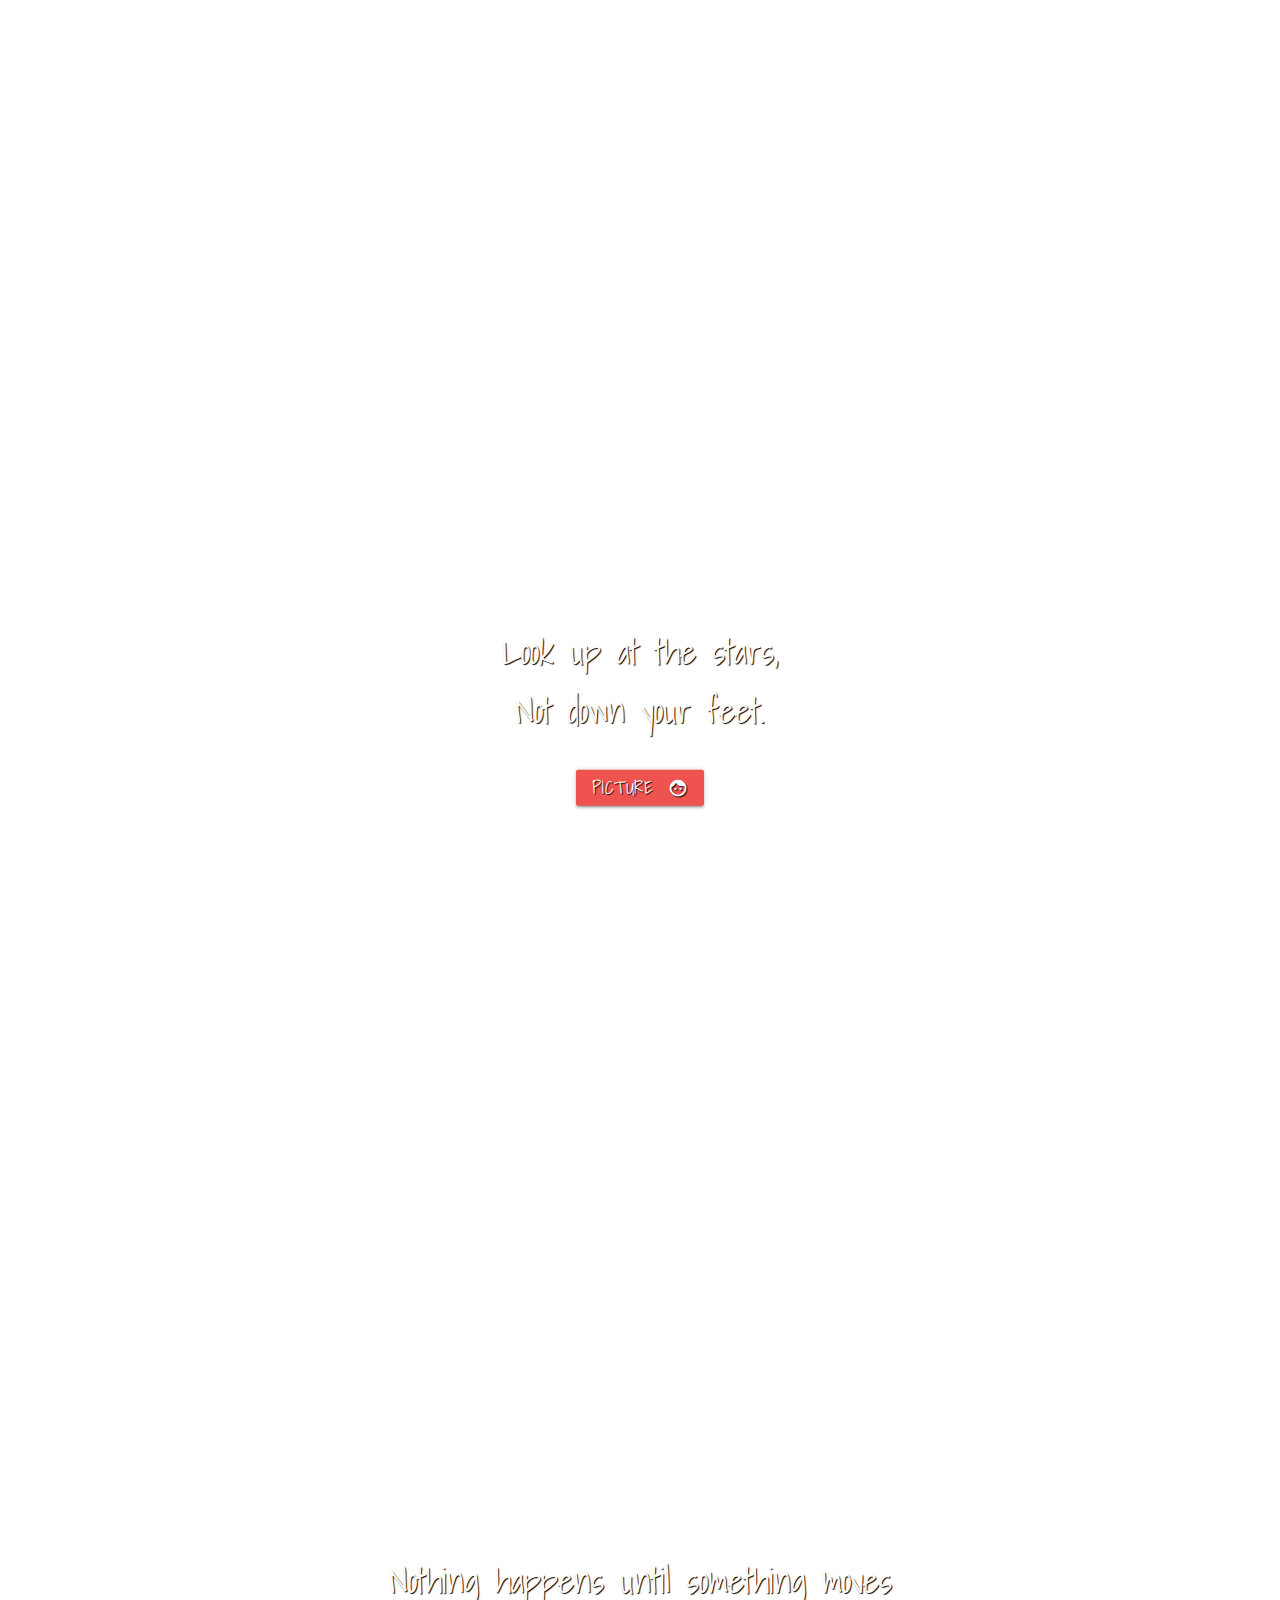
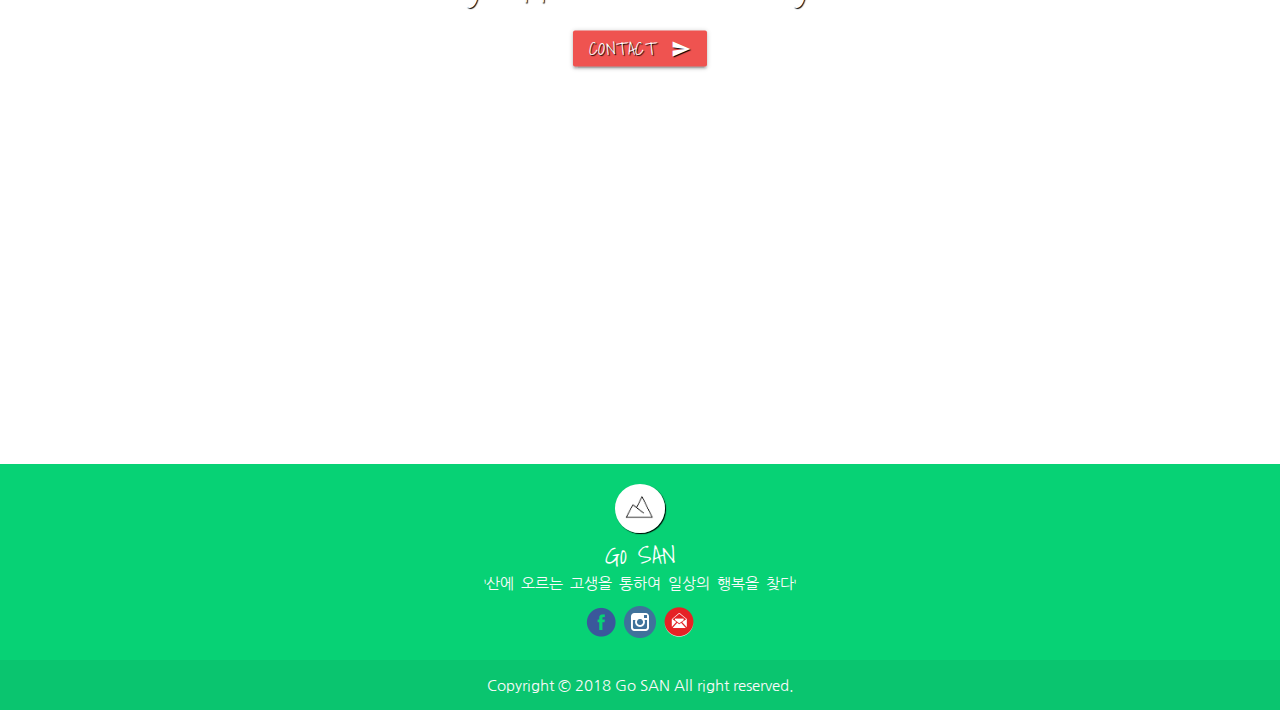
==== commit 44a04b6e: "ver 0.32" ====
--- a/index.html
+++ b/index.html
@@ -104,6 +104,7 @@
 
       /* FOOTER 영역 */
       footer {
+        background-color: #07d275 !important;
         font-family: 'Shadows Into Light', cursive, 'Nanum Gothic', sans-serif;
       }
       .footer-copyright{
@@ -193,15 +194,15 @@
       </section>
 
       <!-- F O O T E R -->
-      <footer class="page-footer light-blue lighten-3">
+      <footer class="page-footer">
         <div class="container">
           <div class="row">
             <div class="col 12 s12">
               <div class="center" id="bottom-logo-section">
                 <a href="index.html"><img src="img/logo/logo.jpg" class="circle responsive-img center" id="bottom-logo" alt="bottm-logo"></a>
               </div>
-              <h5 class="black-text center" style="line-height: 170%;">Go SAN</h5>
-              <p class="grey-text text-darken-3 center">'산에 오르는 고생을 통하여 일상의 행복을 찾다'</p>
+              <h5 class="white-text center" style="line-height: 170%;">Go SAN</h5>
+              <p class="grey-text text-lighten-5 center">'산에 오르는 고생을 통하여 일상의 행복을 찾다'</p>
               <div class="icon center">
                 <a href="https://www.facebook.com/gosanbehappy" target="_blank"><img src="img/icon/fbicon.png" id="fb-icon"></a>
                 <a href="https://www.instagram.com/gosanbehappy" target="_blank"><img src="img/icon/ins-icon.png" id="ins-icon"></a>
@@ -212,7 +213,7 @@
         </div>
         <div class="footer-copyright">
           <div class="container">
-            <div class="center grey-text text-darken-4 center">
+            <div class="center grey-text text-lighten-5 center">
               Copyright © 2018 Go SAN All right reserved.
             </div>
           </div>
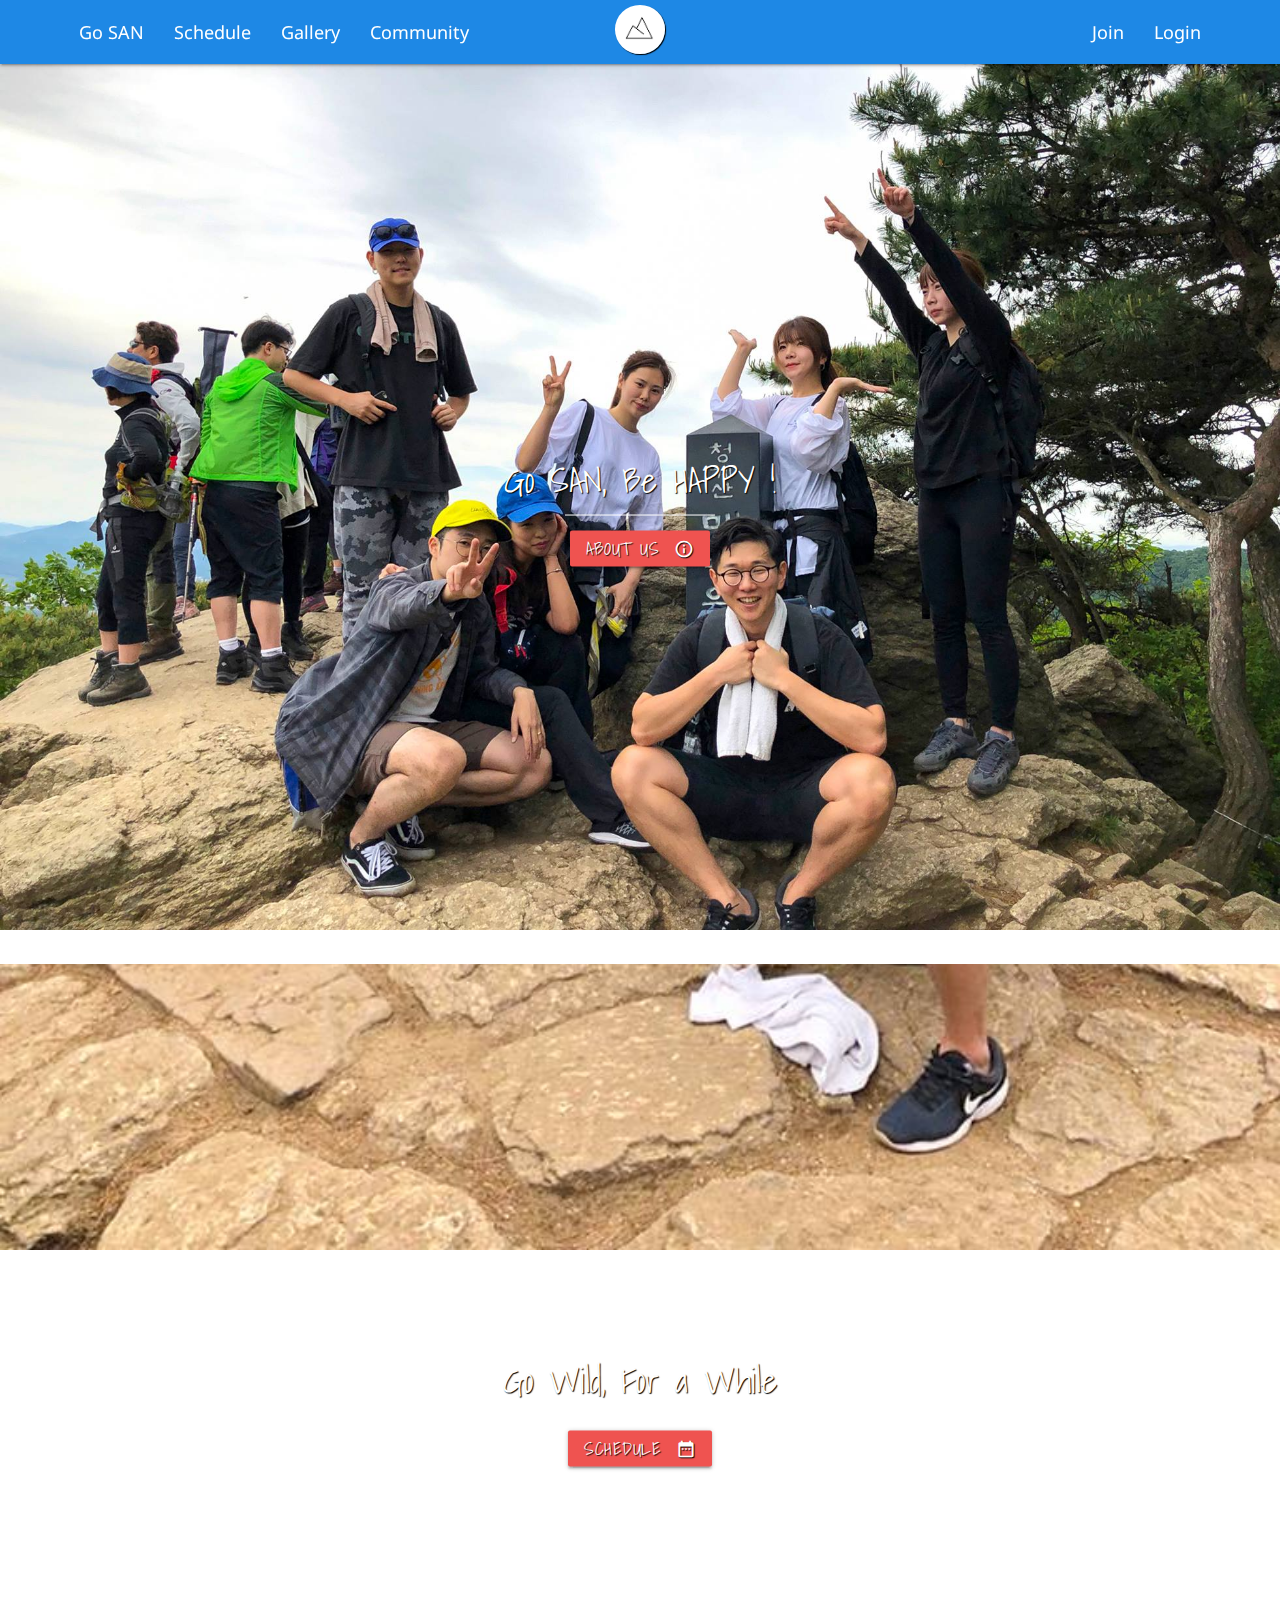
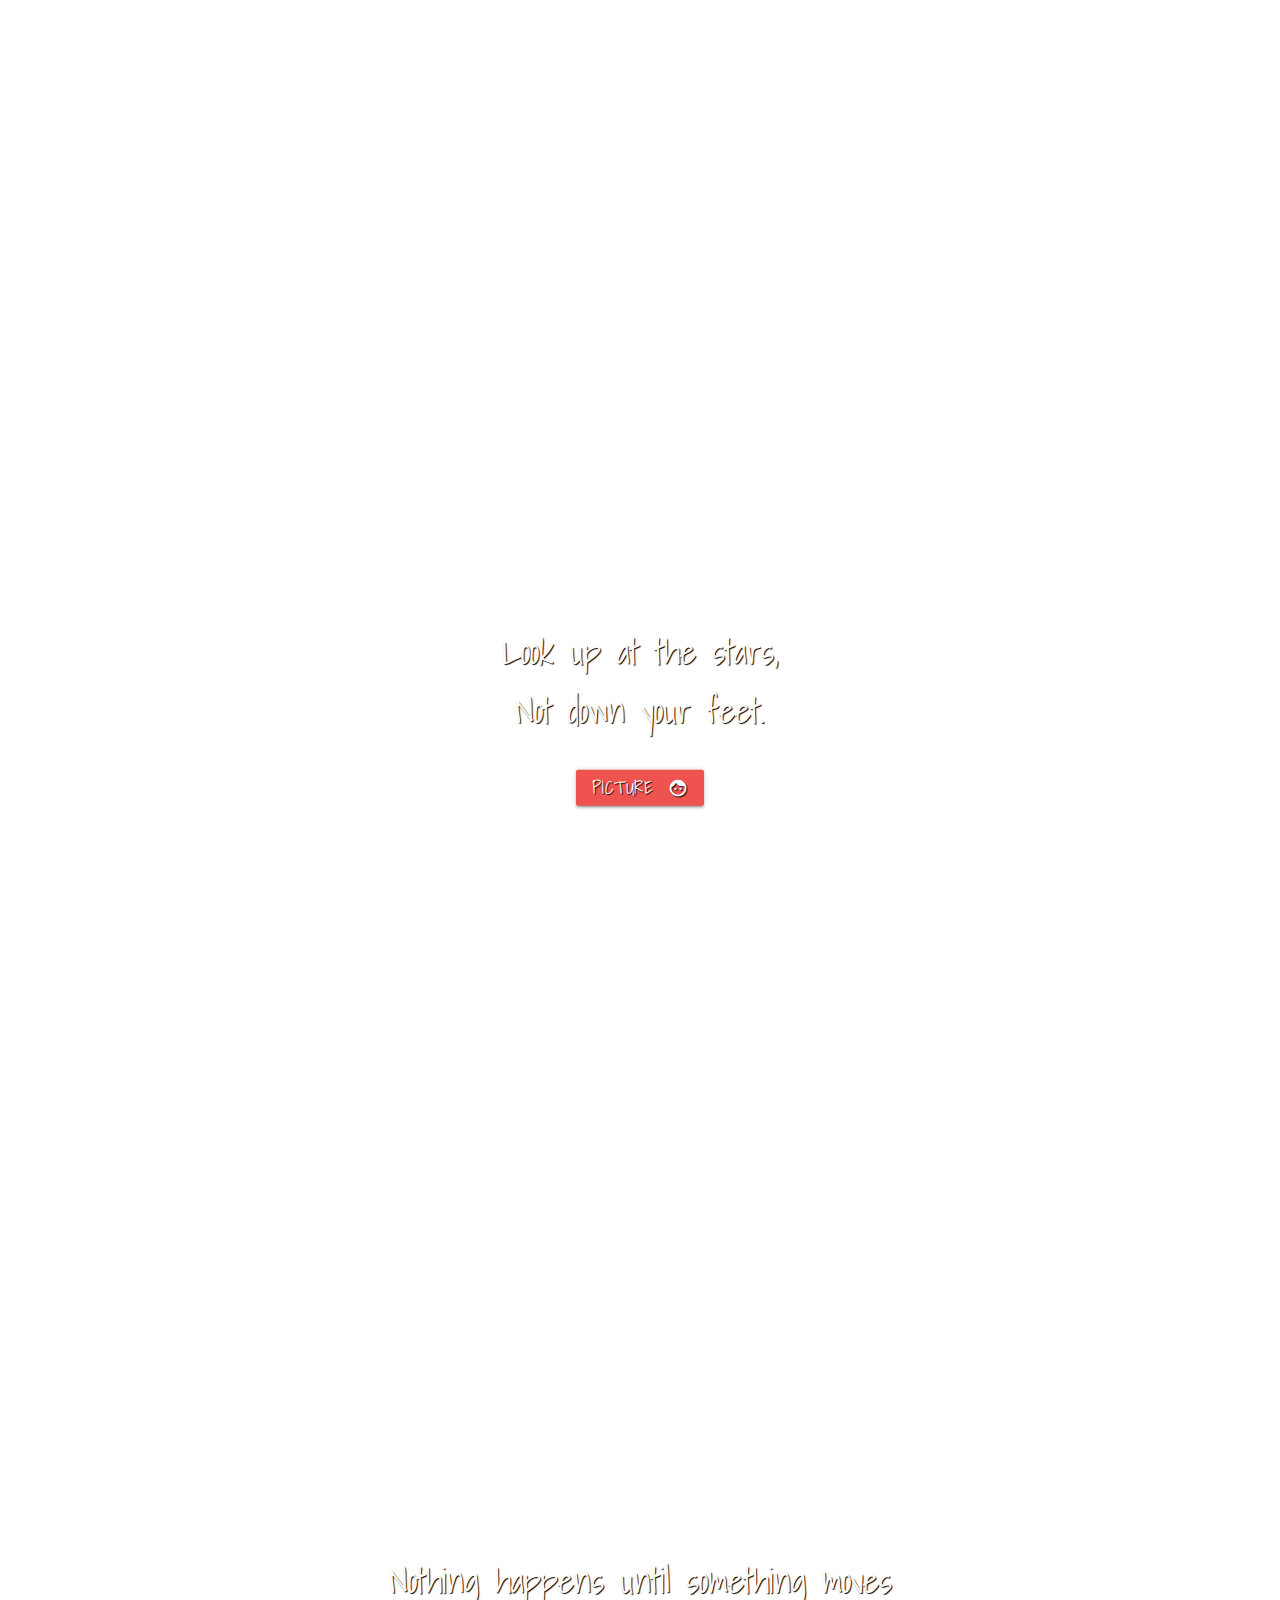
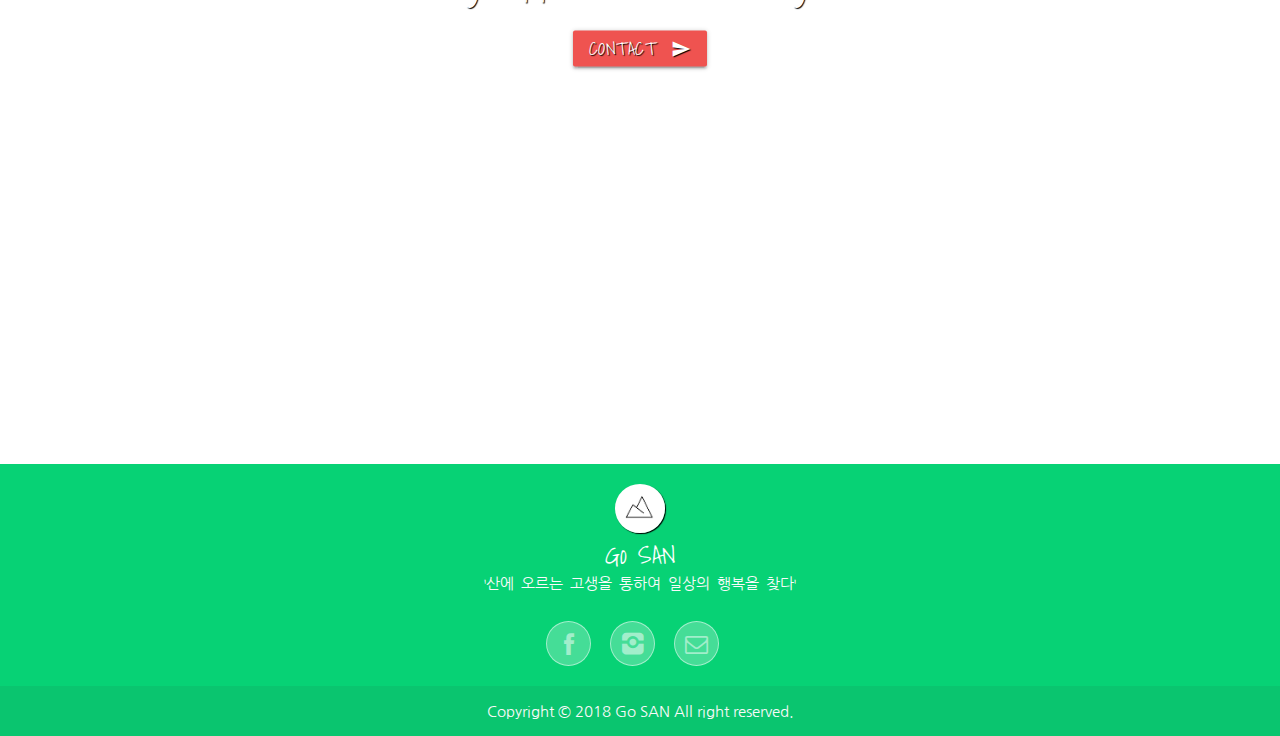
==== commit 8f813358: "changed main" ====
--- a/index.html
+++ b/index.html
@@ -9,6 +9,9 @@
 	  <link rel="stylesheet" href="css/materialize.css">
     <link rel="stylesheet" href="css/materialize.min.css">
     <link rel="stylesheet" href="css/reset.css">
+    <link rel="stylesheet" href="css/nav.css">
+    <link rel="stylesheet" href="css/footer.css">
+    <link rel="stylesheet" href="fontello-bcf36fd2/css/fontello.css">
     <link href="https://fonts.googleapis.com/css?family=Nanum+Gothic|Roboto+Mono:100,300,400|Roboto:100,300,400" rel="stylesheet">
     <link href="https://fonts.googleapis.com/css?family=Abel|Amatic+SC|Gloria+Hallelujah|Indie+Flower|Shadows+Into+Light" rel="stylesheet">
     <link href="https://fonts.googleapis.com/icon?family=Material+Icons" rel="stylesheet">
@@ -16,65 +19,31 @@
     <title>Go! SAN - 산에 가자</title>
 
     <style>
-      /* * {
-        font-family: 'Nanum Gothic', sans-serif;
-        font-family: 'Roboto', sans-serif;
-        font-family: 'Roboto Mono', monospace;
-
-        font-family: 'Indie Flower', cursive;
-        font-family: 'Abel', sans-serif;
-        font-family: 'Shadows Into Light', cursive;
-        font-family: 'Gloria Hallelujah', cursive;
-        font-family: 'Amatic SC', cursive;
-        font-family: 'Noto Sans', sans-serif;
-      } */
-
-
-      /* N A V I G A T I O N 영역 */
-      #logo {
-        box-shadow: 1px 1px 1px black;
-        margin-top: 5px;
-        margin-bottom: 5px;
-        width: 50px;
-      }
-      .btn {
-        font-size: 1.2rem;
-      }
-      body ul {
-        font-family: 'Noto Sans', sans-serif;
-        font-weight: 400;
-      }
-      nav ul a {
-        font-size: 1.2rem;
-      }
-      #nav-mobile-1 {
-        margin-left: 5%;
-      }
-      #nav-mobile-2 {
-        margin-right: 5%;
-      }
-
       /* B O D Y */
       .scene {
+        display: responsive;
         height: 100vh;
         overflow: hidden;
         background-size: cover;
         background-repeat: no-repeat;
+        background-position: center;
         background-attachment: fixed;
         font-family: 'Shadows Into Light', cursive;
+        justify-content: center;
       }
 
-      .scene.one{
-        background-image: url(img/main/san1.jpg);
+      .scene.one {
+        background-image: url(img/main/2.jpg);
       }
       .scene.two{
-        background-image: url(img/main/san3.jpg);
+
+        background-image: url(img/main/6.jpg);
       }
       .scene.three{
-        background-image: url(img/main/san5.jpg);
+        background-image: url(img/main/1.jpg);
       }
       .scene.four{
-        background-image: url(img/main/san6.jpg);
+        background-image: url(img/main/4.jpg);
       }
 
       .scene header{
@@ -102,27 +71,6 @@
         margin-top:1rem;
       }
 
-      /* FOOTER 영역 */
-      footer {
-        background-color: #07d275 !important;
-        font-family: 'Shadows Into Light', cursive, 'Nanum Gothic', sans-serif;
-      }
-      .footer-copyright{
-        font-family: 'Nanum Gothic', sans-serif;
-      }
-      #bottom-logo {
-        width: 50px;
-        box-shadow: 1px 1px 1px black;
-      }
-      #bottom-logo-section {
-        margin-bottom: 0;
-      }
-      .icon {
-        margin-top: 15px;
-      }
-      #fb-icon, #ins-icon, #email-icon {
-        width: 32px;
-      }
     </style>
     <script>
     $(document).ready(function(){
@@ -146,7 +94,7 @@
                   <li><a href="#">Community</a></li>
                 </ul>
                 <ul id="nav-mobile-2" class="right hide-on-med-and-down">
-                  <li><a href="#">Join</a></li>
+                  <li><a href="join.html">Join</a></li>
                   <li><a href="login.html">Login</a></li>
                 </ul>
               </div>
@@ -159,7 +107,7 @@
         <li><a href="#">Gallery</a></li>
         <li><a href="#">Community</a></li>
         <li class="divider" tabindex="-1"></li>
-        <li><a href="#">Join</a></li>
+        <li><a href="join.html">Join</a></li>
         <li><a href="login.html">Login</a></li>
       </ul>
 
@@ -194,7 +142,7 @@
       </section>
 
       <!-- F O O T E R -->
-      <footer class="page-footer">
+      <footer class="page-footer" id="footer">
         <div class="container">
           <div class="row">
             <div class="col 12 s12">
@@ -203,11 +151,15 @@
               </div>
               <h5 class="white-text center" style="line-height: 170%;">Go SAN</h5>
               <p class="grey-text text-lighten-5 center">'산에 오르는 고생을 통하여 일상의 행복을 찾다'</p>
-              <div class="icon center">
-                <a href="https://www.facebook.com/gosanbehappy" target="_blank"><img src="img/icon/fbicon.png" id="fb-icon"></a>
-                <a href="https://www.instagram.com/gosanbehappy" target="_blank"><img src="img/icon/ins-icon.png" id="ins-icon"></a>
-                <a href="mailto:gosanbehappy@gmail.com"><img src="img/icon/email.png" id="email-icon"></a>
+              <div class="center" id="icon">
+                <ul class="icons">
+                  <li><a href="#" class="icon-facebook"><span class="label">Facebook</span></a></li>
+                  <li><a href="http://www.instagram.com/synapseculture" target="_blank" class="icon-instagram"><span class="label">Instagram</span></a></li>
+                  <li><a href="mailto:synapseculture@gmail.com" class="icon-mail"><span class="label">Email</span></a></li>
+                </ul>
               </div>
+
+
             </div>
           </div>
         </div>
--- a/css/nav.css
+++ b/css/nav.css
@@ -0,0 +1,37 @@
+/* * {
+  font-family: 'Nanum Gothic', sans-serif;
+  font-family: 'Roboto', sans-serif;
+  font-family: 'Roboto Mono', monospace;
+
+  font-family: 'Indie Flower', cursive;
+  font-family: 'Abel', sans-serif;
+  font-family: 'Shadows Into Light', cursive;
+  font-family: 'Gloria Hallelujah', cursive;
+  font-family: 'Amatic SC', cursive;
+  font-family: 'Noto Sans', sans-serif;
+} */
+
+
+/* N A V I G A T I O N 영역 */
+#logo {
+  box-shadow: 1px 1px 1px black;
+  margin-top: 5px;
+  margin-bottom: 5px;
+  width: 50px;
+}
+.btn {
+  font-size: 1.2rem;
+}
+body ul {
+  font-family: 'Noto Sans', sans-serif;
+  font-weight: 400;
+}
+nav ul a {
+  font-size: 1.2rem;
+}
+#nav-mobile-1 {
+  margin-left: 5%;
+}
+#nav-mobile-2 {
+  margin-right: 5%;
+}
--- a/css/footer.css
+++ b/css/footer.css
@@ -0,0 +1,47 @@
+/* FOOTER 영역 */
+footer {
+  background-color: #07d275 !important;
+  font-family: 'Shadows Into Light', cursive, 'Nanum Gothic', sans-serif;
+}
+.footer-copyright{
+  font-family: 'Nanum Gothic', sans-serif;
+}
+#bottom-logo {
+  width: 50px;
+  box-shadow: 1px 1px 1px black;
+}
+#bottom-logo-section {
+  margin-bottom: 0;
+}
+.icon {
+  margin-top: 15px;
+}
+#footer ul.icons li{
+  display: inline-block;
+  border-radius: 100%;
+  border:1px solid rgba(255,255,255,0.5);
+  background-color: rgba(255,255,255,0.25);
+  width:3rem;
+  height:3rem;
+  display: inline-flex;
+  justify-content: center;
+  align-items: center;
+  margin-right:1rem;
+}
+#footer ul.icons li:hover{
+  border:1px solid rgba(255,255,255,0.5);
+  background-color: rgba(255,255,255,0.5);
+}
+#footer ul.icons li a{
+  color:rgba(255,255,255,0.5);
+  text-decoration: none;
+}
+#footer ul.icons li a:before{
+  font-size:1.5rem;
+}
+#footer ul.icons li .label{
+  display: none;
+}
+#icon {
+  margin-top: 2rem;
+}
--- a/fontello-bcf36fd2/css/fontello.css
+++ b/fontello-bcf36fd2/css/fontello.css
@@ -0,0 +1,61 @@
+@font-face {
+  font-family: 'fontello';
+  src: url('../font/fontello.eot?76997813');
+  src: url('../font/fontello.eot?76997813#iefix') format('embedded-opentype'),
+       url('../font/fontello.woff2?76997813') format('woff2'),
+       url('../font/fontello.woff?76997813') format('woff'),
+       url('../font/fontello.ttf?76997813') format('truetype'),
+       url('../font/fontello.svg?76997813#fontello') format('svg');
+  font-weight: normal;
+  font-style: normal;
+}
+/* Chrome hack: SVG is rendered more smooth in Windozze. 100% magic, uncomment if you need it. */
+/* Note, that will break hinting! In other OS-es font will be not as sharp as it could be */
+/*
+@media screen and (-webkit-min-device-pixel-ratio:0) {
+  @font-face {
+    font-family: 'fontello';
+    src: url('../font/fontello.svg?76997813#fontello') format('svg');
+  }
+}
+*/
+ 
+ [class^="icon-"]:before, [class*=" icon-"]:before {
+  font-family: "fontello";
+  font-style: normal;
+  font-weight: normal;
+  speak: none;
+ 
+  display: inline-block;
+  text-decoration: inherit;
+  width: 1em;
+  margin-right: .2em;
+  text-align: center;
+  /* opacity: .8; */
+ 
+  /* For safety - reset parent styles, that can break glyph codes*/
+  font-variant: normal;
+  text-transform: none;
+ 
+  /* fix buttons height, for twitter bootstrap */
+  line-height: 1em;
+ 
+  /* Animation center compensation - margins should be symmetric */
+  /* remove if not needed */
+  margin-left: .2em;
+ 
+  /* you can be more comfortable with increased icons size */
+  /* font-size: 120%; */
+ 
+  /* Font smoothing. That was taken from TWBS */
+  -webkit-font-smoothing: antialiased;
+  -moz-osx-font-smoothing: grayscale;
+ 
+  /* Uncomment for 3D effect */
+  /* text-shadow: 1px 1px 1px rgba(127, 127, 127, 0.3); */
+}
+ 
+.icon-mail:before { content: '\e800'; } /* '' */
+.icon-facebook:before { content: '\f052'; } /* '' */
+.icon-twitter:before { content: '\f058'; } /* '' */
+.icon-instagram:before { content: '\f05d'; } /* '' */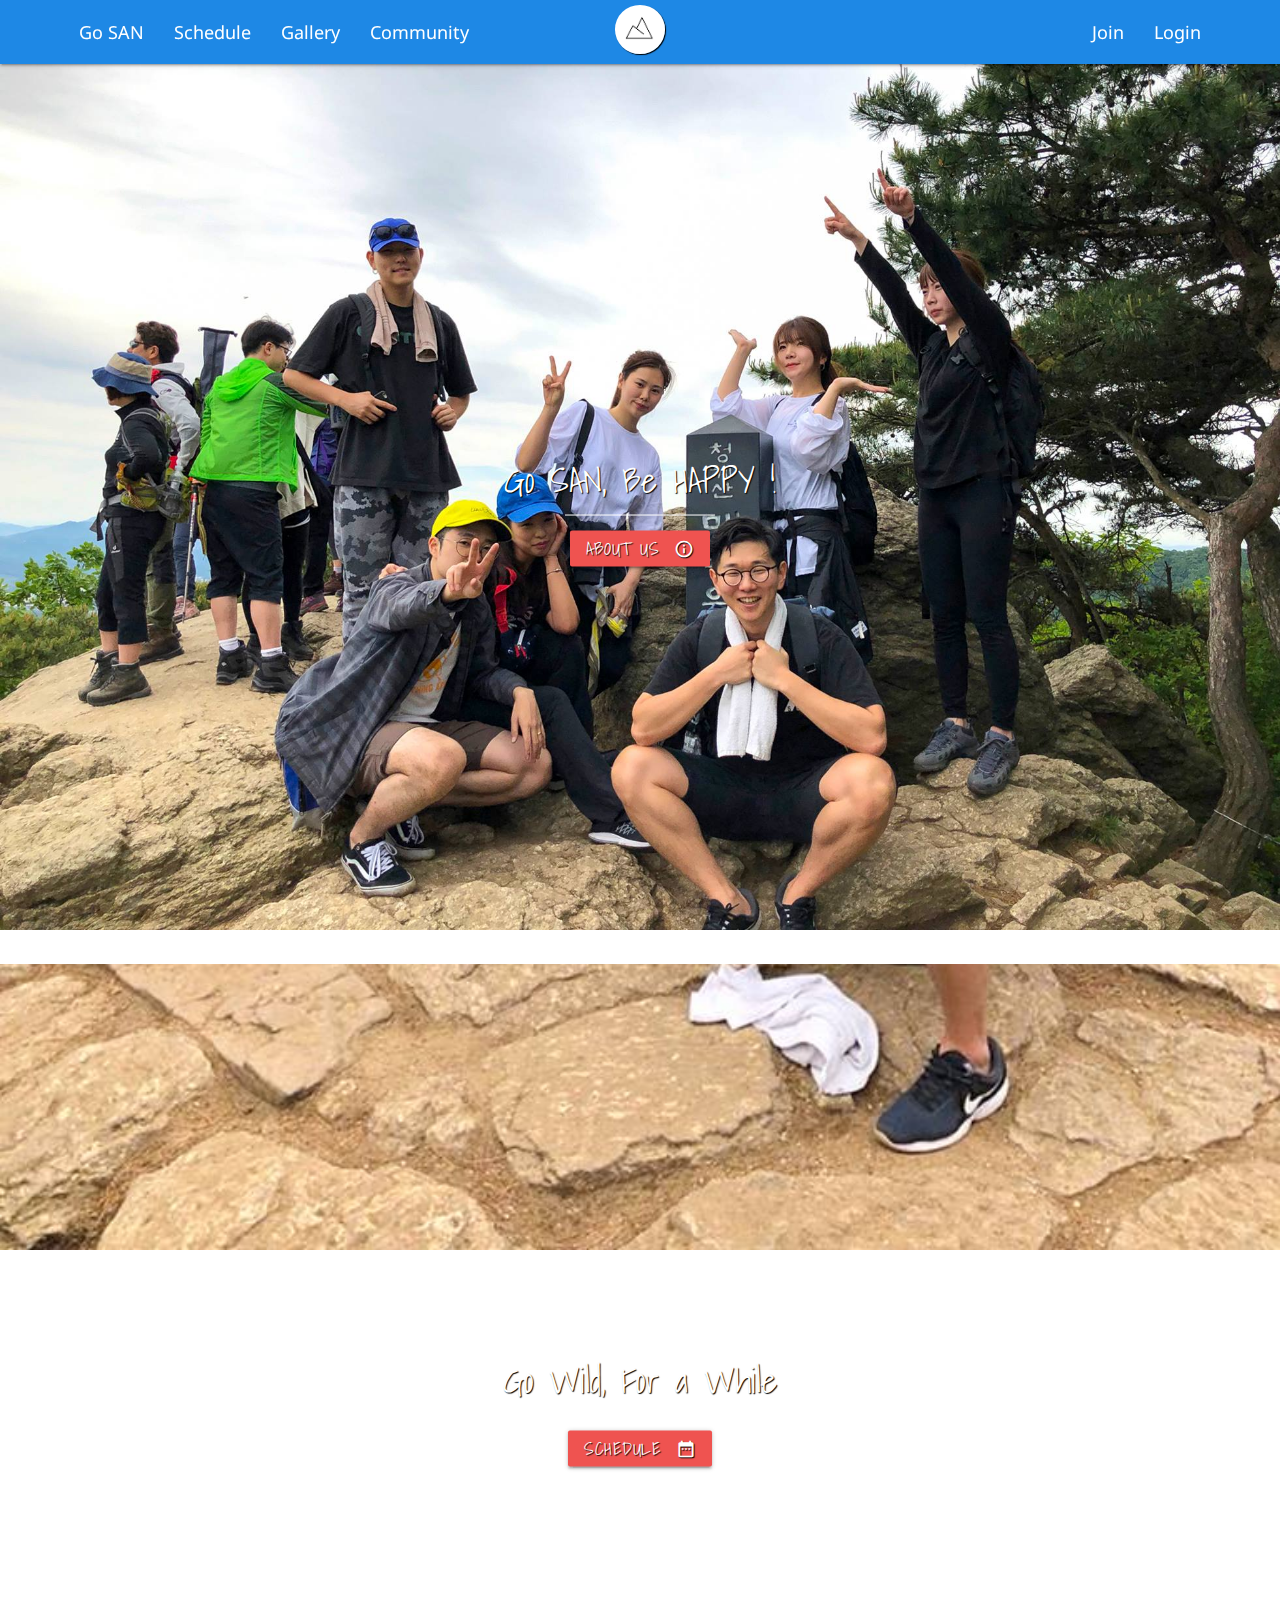
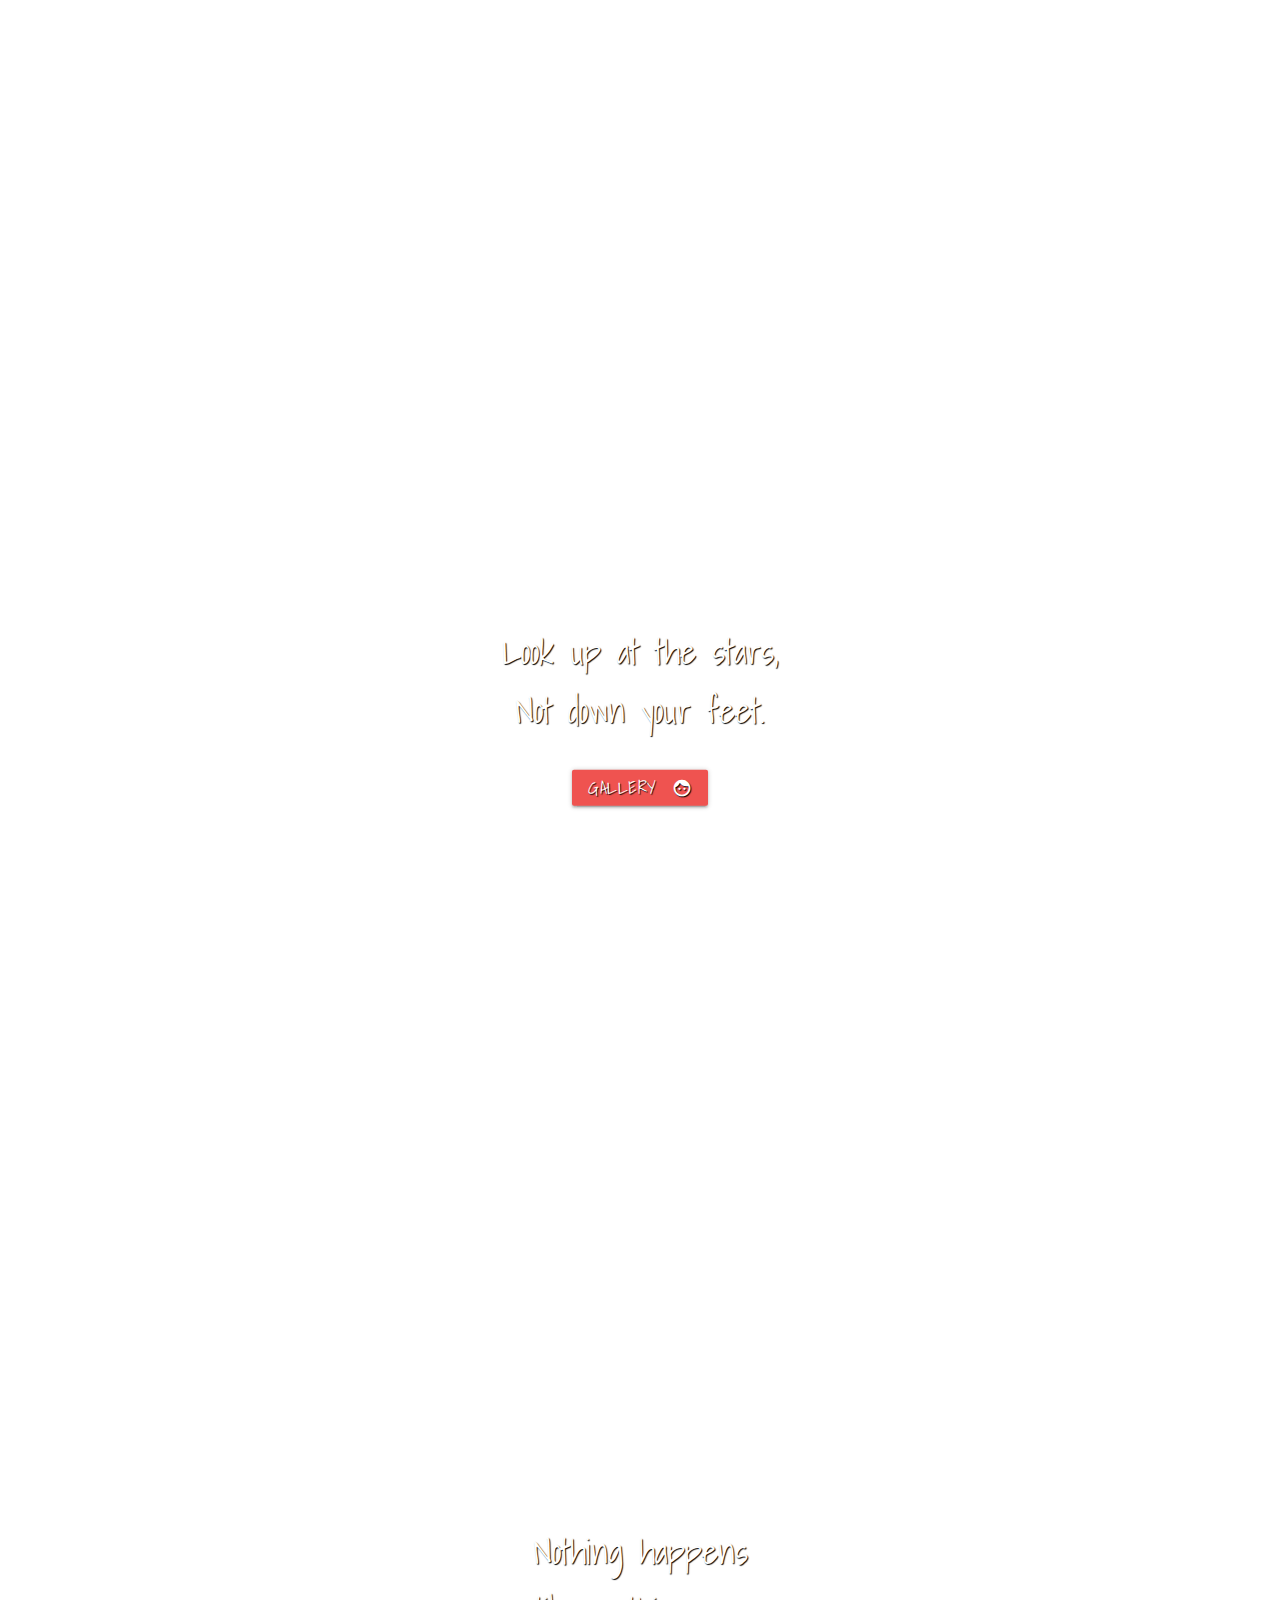
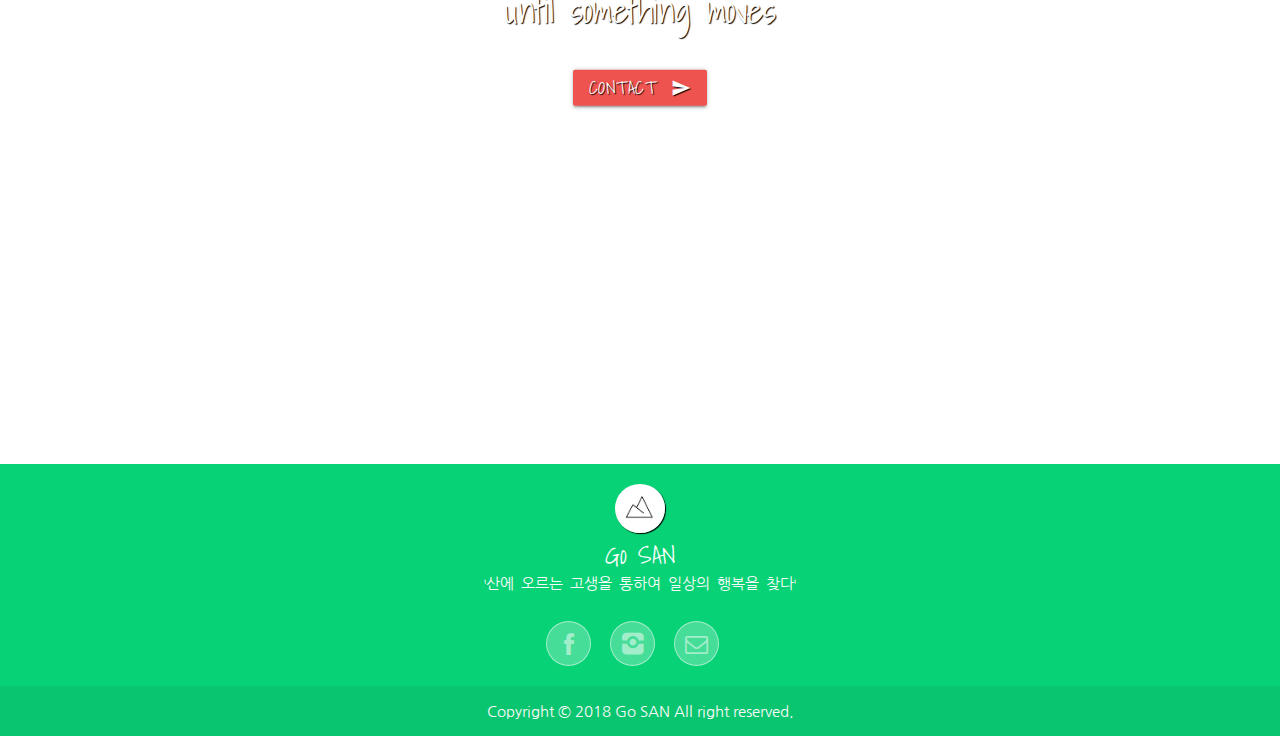
==== commit 242d3b32: "changed html files" ====
--- a/index.html
+++ b/index.html
@@ -90,7 +90,7 @@
                 <ul id="nav-mobile-1" class="left hide-on-med-and-down">
                   <li><a href="#">Go SAN</a></li>
                   <li><a href="#">Schedule</a></li>
-                  <li><a href="#">Gallery</a></li>
+                  <li><a href="gallery.html">Gallery</a></li>
                   <li><a href="#">Community</a></li>
                 </ul>
                 <ul id="nav-mobile-2" class="right hide-on-med-and-down">
@@ -104,7 +104,7 @@
         <li class="active"><a href="index.html"><i class="material-icons blue-text text-darken-1">home</i></a></li>
         <li><a href="#">Go SAN</a></li>
         <li><a href="#">Schedule</a></li>
-        <li><a href="#">Gallery</a></li>
+        <li><a href="gallery.html">Gallery</a></li>
         <li><a href="#">Community</a></li>
         <li class="divider" tabindex="-1"></li>
         <li><a href="join.html">Join</a></li>
@@ -130,13 +130,13 @@
         <header>
           <h1 style="line-height:170%;">Look up at the stars, <br />
           Not down your feet.</h1>
-          <a class="waves-effect waves-light btn red lighten-1">picture<i class="material-icons right">face</i></a>
+          <a href="gallery.html" class="waves-effect waves-light btn red lighten-1">Gallery<i class="material-icons right">face</i></a>
         </header>
       </section>
 
       <section class="scene four">
         <header>
-          <h1>Nothing happens until something moves</h1>
+          <h1 style="line-height:170%;">Nothing happens <br />until something moves</h1>
           <a class="waves-effect waves-light btn red lighten-1">Contact<i class="material-icons right">send</i></a>
         </header>
       </section>
@@ -158,8 +158,6 @@
                   <li><a href="mailto:synapseculture@gmail.com" class="icon-mail"><span class="label">Email</span></a></li>
                 </ul>
               </div>
-
-
             </div>
           </div>
         </div>
